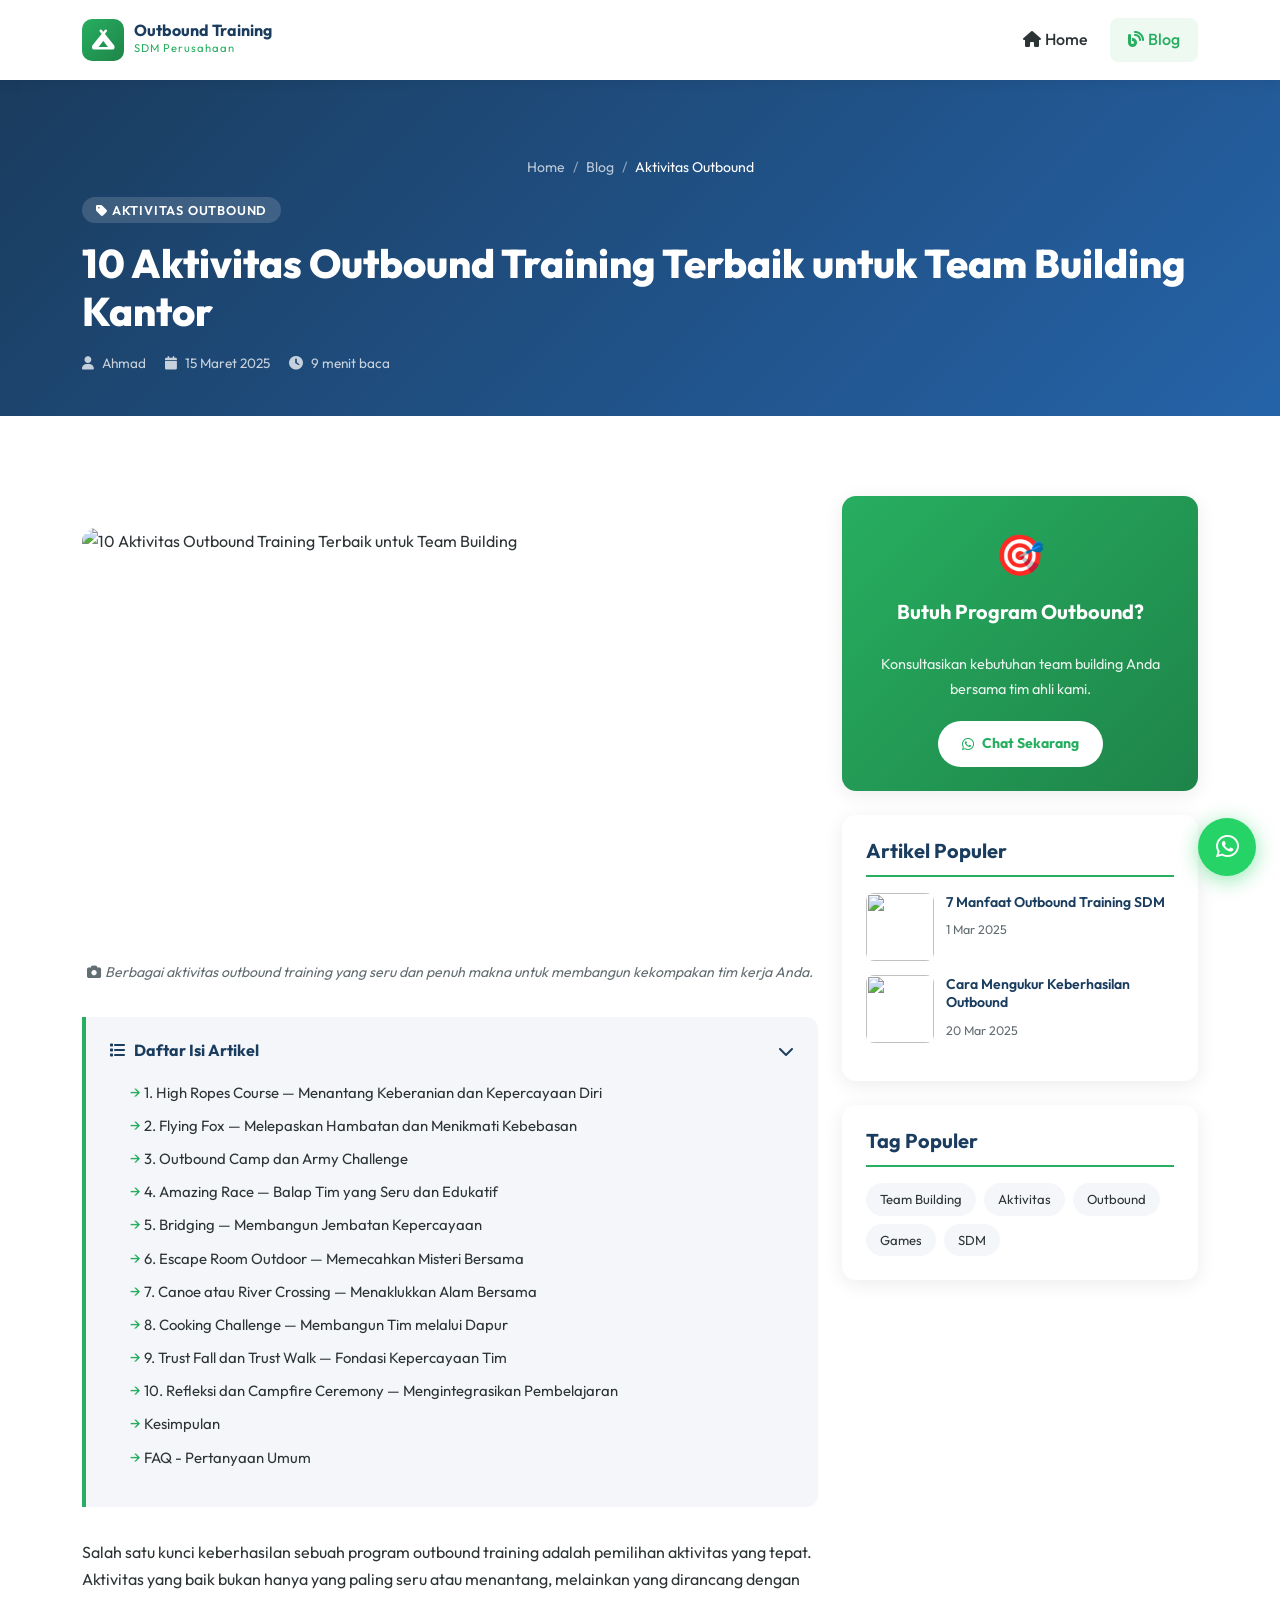
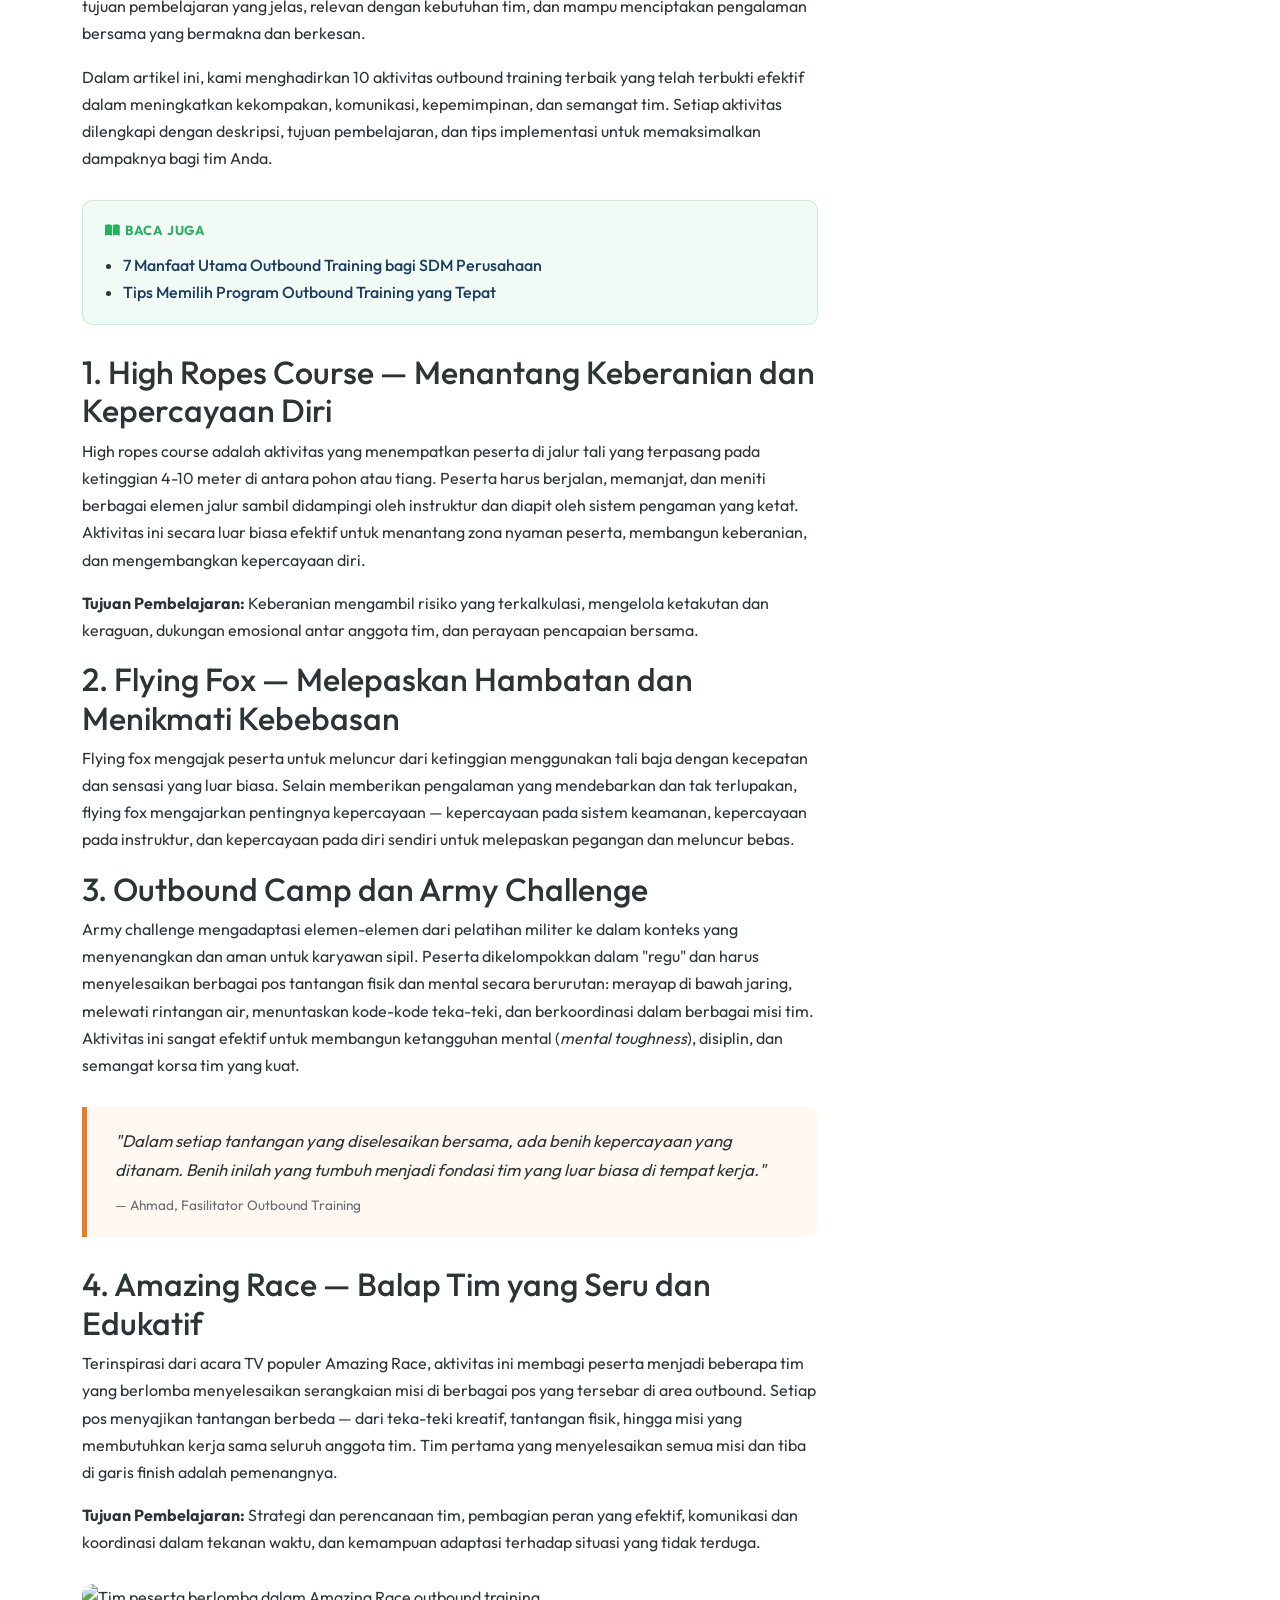
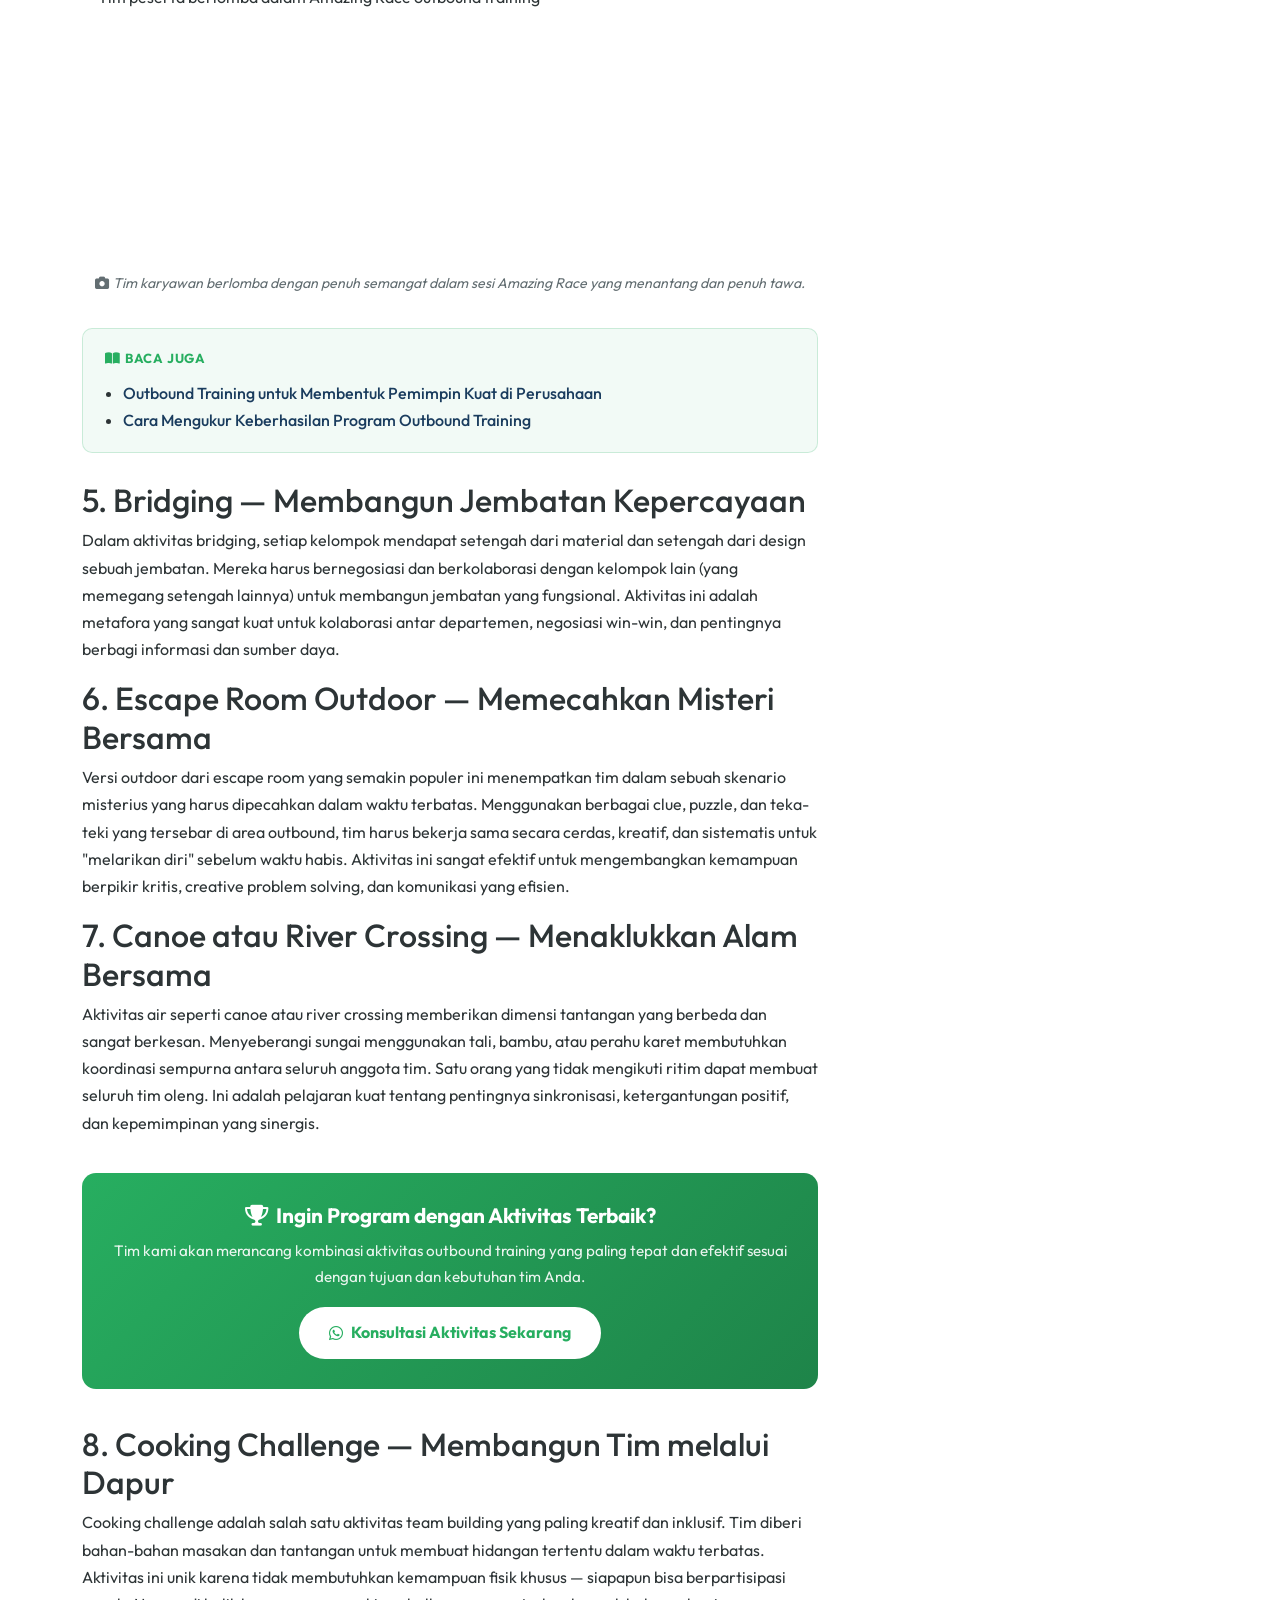
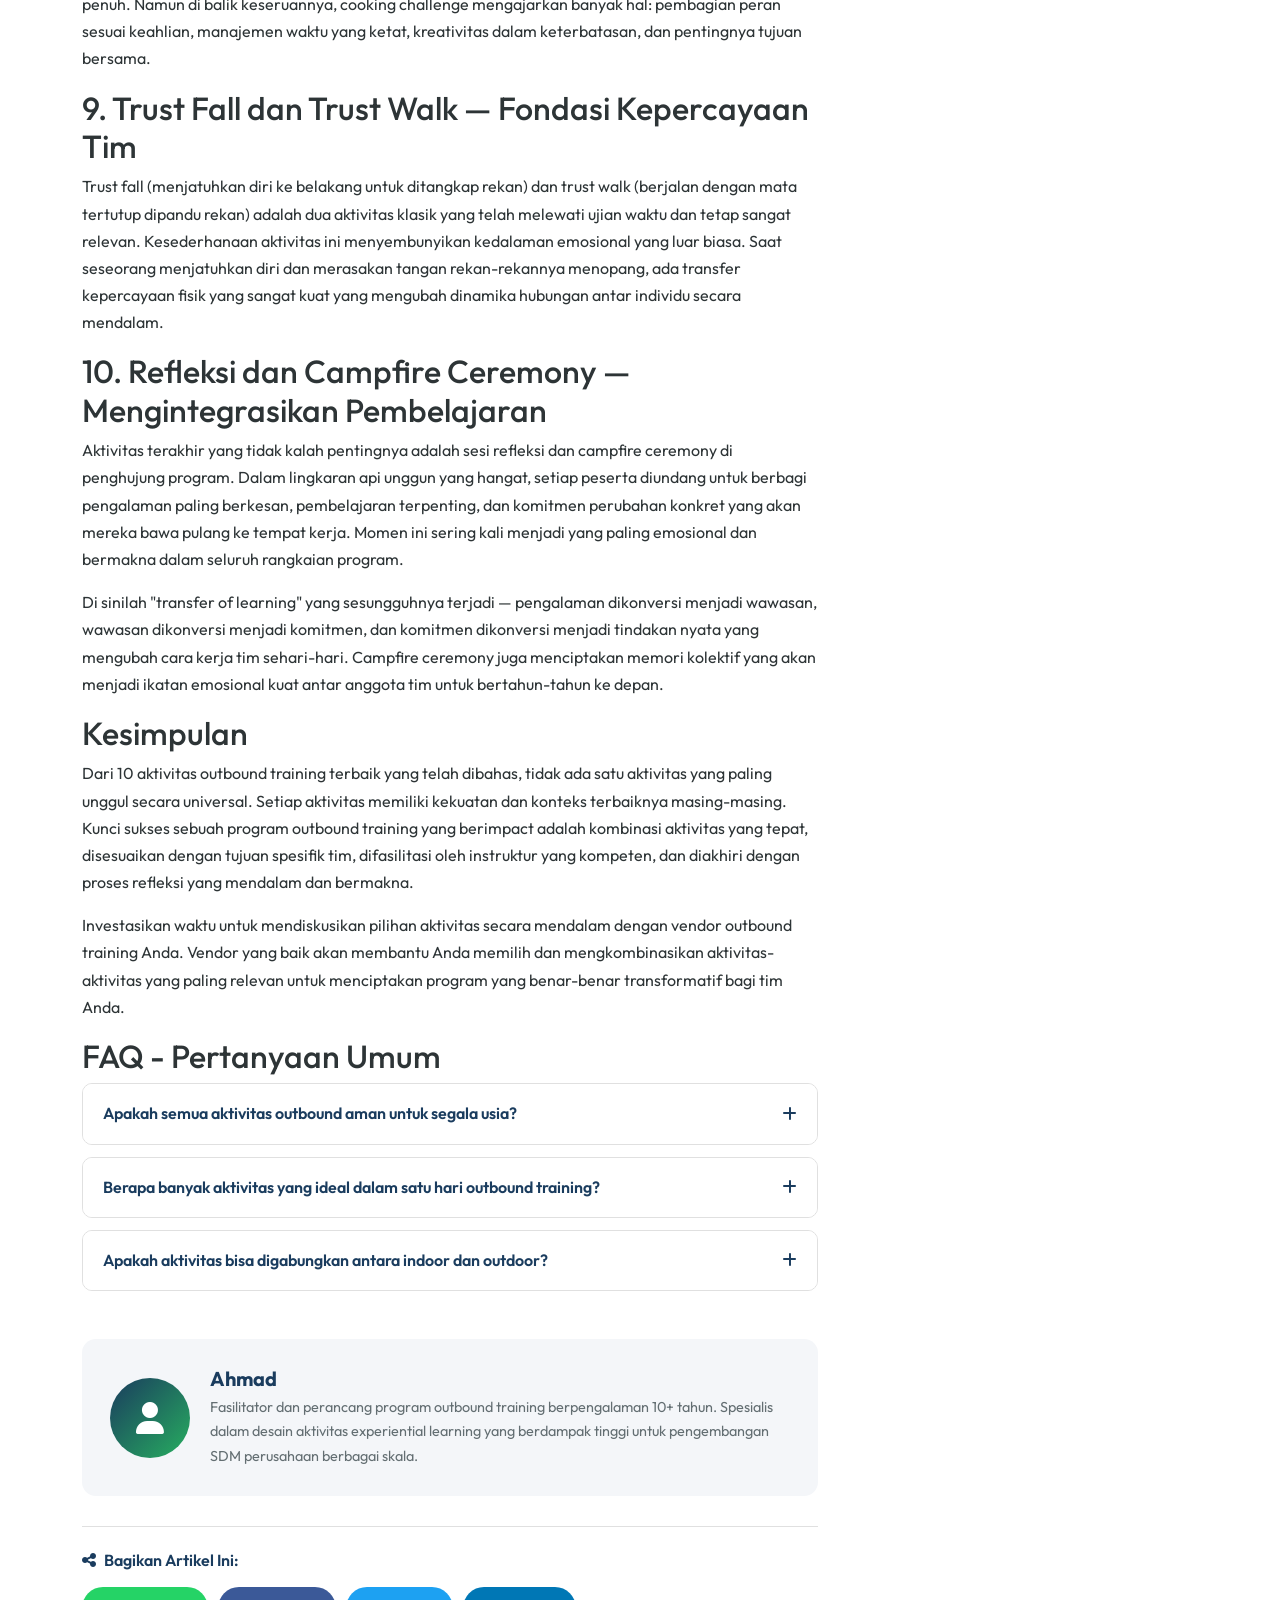
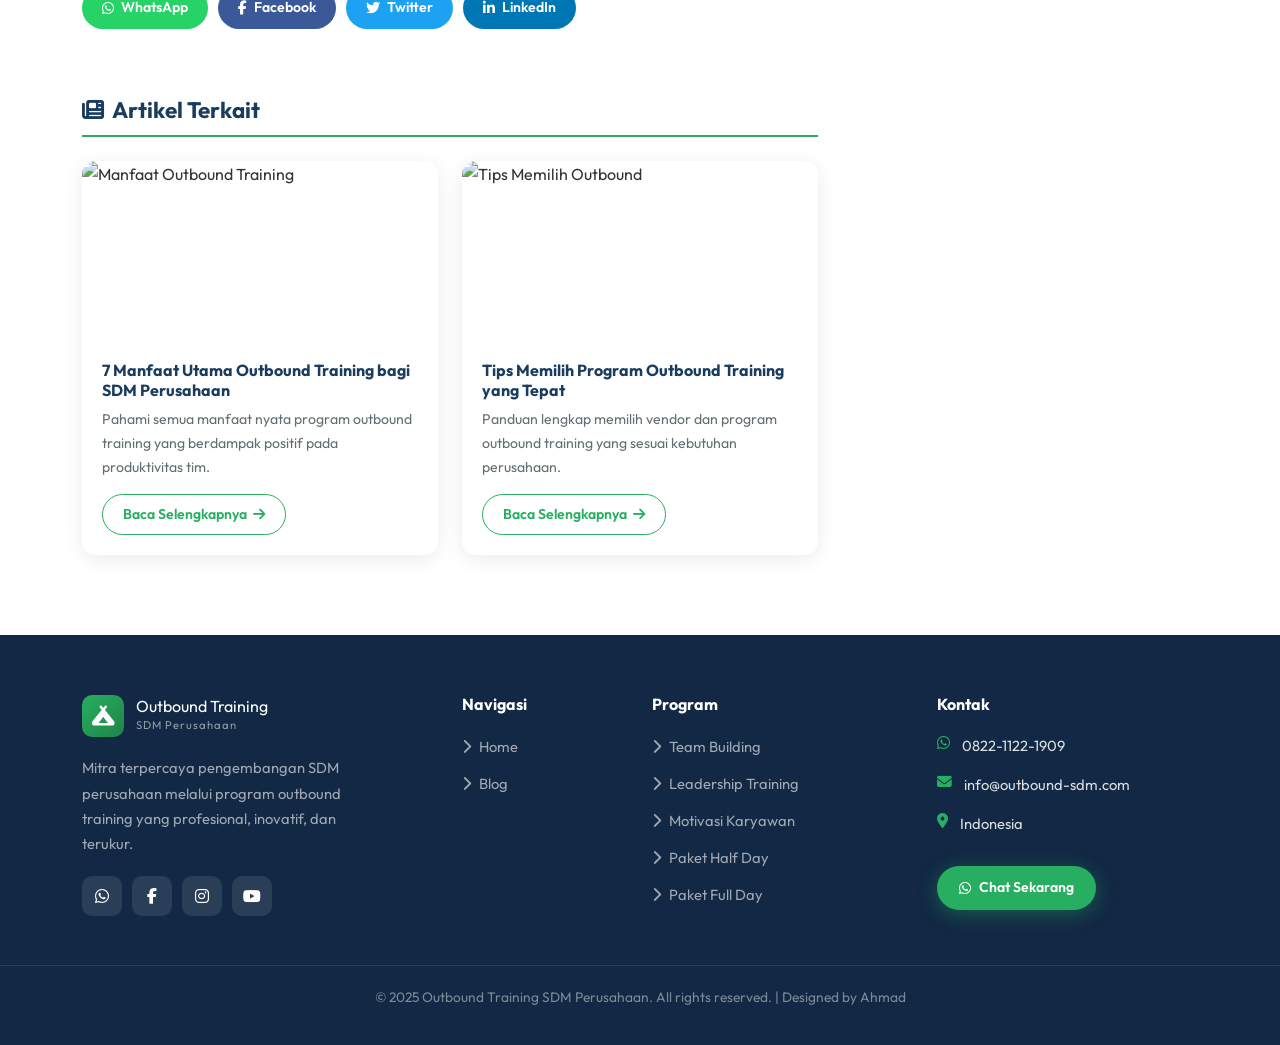
==== aktivitas-outbound-training-terbaik-team-building.html @ 24be9d30 "Add files via upload" ====
<!DOCTYPE html>
<html lang="id">

<head>
    <meta charset="UTF-8" />
    <meta name="viewport" content="width=device-width, initial-scale=1.0" />
    <meta http-equiv="X-UA-Compatible" content="IE=edge" />
    <title>10 Aktivitas Outbound Training Terbaik untuk Team Building Kantor | Ahmad</title>
    <meta name="description"
        content="Rekomendasi 10 aktivitas outbound training terbaik dan paling efektif untuk meningkatkan kekompakan, komunikasi, dan semangat tim kerja Anda." />
    <meta name="keywords"
        content="aktivitas outbound training, games team building, aktivitas outbound kantor, rekomendasi outbound training, permainan team building" />
    <meta name="author" content="Ahmad" />
    <meta name="robots" content="index, follow" />
    <link rel="canonical"
        href="https://outbound-sdm.vercel.app/aktivitas-outbound-training-terbaik-team-building.html" />
    <meta property="og:type" content="article" />
    <meta property="og:title" content="10 Aktivitas Outbound Training Terbaik untuk Team Building Kantor" />
    <meta property="og:description"
        content="Rekomendasi 10 aktivitas outbound training terbaik untuk team building yang efektif dan menyenangkan." />
    <meta property="og:url"
        content="https://outbound-sdm.vercel.app/aktivitas-outbound-training-terbaik-team-building.html" />
    <meta property="og:image" content="https://outbound-sdm.vercel.app/img/hero_outbound.png" />
    <meta property="article:author" content="Ahmad" />
    <meta property="article:published_time" content="2025-03-15" />
    <link rel="icon" type="image/svg+xml"
        href="data:image/svg+xml,<svg xmlns='http://www.w3.org/2000/svg' viewBox='0 0 100 100'><rect width='100' height='100' rx='20' fill='%2327ae60'/><text y='.9em' font-size='70' x='15'>🏕️</text></svg>" />
    <script type="application/ld+json">
  {
    "@context": "https://schema.org",
    "@type": "Article",
    "headline": "10 Aktivitas Outbound Training Terbaik untuk Team Building Kantor",
    "author": { "@type": "Person", "name": "Ahmad" },
    "datePublished": "2025-03-15",
    "image": "https://outbound-sdm.vercel.app/img/hero_outbound.png",
    "publisher": { "@type": "Organization", "name": "Outbound Training SDM" },
    "mainEntityOfPage": { "@type": "WebPage", "@id": "https://outbound-sdm.vercel.app/aktivitas-outbound-training-terbaik-team-building.html" }
  }
  </script>
    <link rel="stylesheet" href="https://cdn.jsdelivr.net/npm/bootstrap@5.3.2/dist/css/bootstrap.min.css" />
    <link rel="stylesheet" href="https://cdnjs.cloudflare.com/ajax/libs/font-awesome/6.5.0/css/all.min.css" />
    <link rel="stylesheet" href="css/style.css" />
</head>

<body>

    <nav class="navbar navbar-expand-lg" id="mainNav">
        <div class="container">
            <a class="navbar-brand" href="index.html">
                <div class="brand-icon"><i class="fas fa-campground"></i></div>
                <div><span class="brand-text-main">Outbound Training</span><span class="brand-text-sub">SDM
                        Perusahaan</span></div>
            </a>
            <button class="navbar-toggler" type="button" data-bs-toggle="collapse" data-bs-target="#navMenu"
                aria-expanded="false" aria-label="Toggle navigation"><span class="navbar-toggler-icon"></span></button>
            <div class="collapse navbar-collapse" id="navMenu">
                <ul class="navbar-nav ms-auto align-items-lg-center gap-lg-1">
                    <li class="nav-item"><a class="nav-link" href="index.html"><i class="fas fa-home me-1"></i>Home</a>
                    </li>
                    <li class="nav-item"><a class="nav-link active" href="blog.html"><i
                                class="fas fa-blog me-1"></i>Blog</a></li>
                </ul>
            </div>
        </div>
    </nav>

    <div class="article-header-section">
        <div class="container">
            <div class="breadcrumb-custom mb-3">
                <a href="index.html">Home</a><span>/</span><a href="blog.html">Blog</a><span>/</span><span
                    style="color:white">Aktivitas Outbound</span>
            </div>
            <span class="blog-card-cat"
                style="background:rgba(255,255,255,.15);color:white;padding:5px 14px;border-radius:50px;font-size:.8rem;"><i
                    class="fas fa-tag me-1"></i>Aktivitas Outbound</span>
            <h1
                style="font-size:clamp(1.6rem,4vw,2.5rem);font-weight:800;margin:16px 0 14px;color:white;line-height:1.2;">
                10 Aktivitas Outbound Training Terbaik untuk Team Building Kantor</h1>
            <div class="article-meta">
                <span><i class="fas fa-user"></i> Ahmad</span>
                <span><i class="fas fa-calendar"></i> 15 Maret 2025</span>
                <span><i class="fas fa-clock"></i> 9 menit baca</span>
            </div>
        </div>
    </div>

    <section class="py-section">
        <div class="container">
            <div class="row g-4">
                <div class="col-lg-8">
                    <article class="article-content">

                        <img src="img/outbound_info.png"
                            alt="10 Aktivitas Outbound Training Terbaik untuk Team Building" class="article-main-img"
                            width="800" height="460" loading="eager" />
                        <p class="img-caption"><i class="fas fa-camera me-1"></i>Berbagai aktivitas outbound training
                            yang seru dan penuh makna untuk membangun kekompakan tim kerja Anda.</p>

                        <div class="toc-box">
                            <button class="toc-toggle-btn" id="tocToggle"><span><i class="fas fa-list me-2"></i>Daftar
                                    Isi Artikel</span><i class="fas fa-chevron-down"></i></button>
                            <div id="tocList"></div>
                        </div>

                        <p>Salah satu kunci keberhasilan sebuah program outbound training adalah pemilihan aktivitas
                            yang tepat. Aktivitas yang baik bukan hanya yang paling seru atau menantang, melainkan yang
                            dirancang dengan tujuan pembelajaran yang jelas, relevan dengan kebutuhan tim, dan mampu
                            menciptakan pengalaman bersama yang bermakna dan berkesan.</p>
                        <p>Dalam artikel ini, kami menghadirkan 10 aktivitas outbound training terbaik yang telah
                            terbukti efektif dalam meningkatkan kekompakan, komunikasi, kepemimpinan, dan semangat tim.
                            Setiap aktivitas dilengkapi dengan deskripsi, tujuan pembelajaran, dan tips implementasi
                            untuk memaksimalkan dampaknya bagi tim Anda.</p>

                        <div class="baca-juga-box">
                            <div class="bjt"><i class="fas fa-book-open me-1"></i>Baca Juga</div>
                            <ul style="padding-left:18px;margin:0;">
                                <li><a href="manfaat-outbound-training-sdm-perusahaan.html">7 Manfaat Utama Outbound
                                        Training bagi SDM Perusahaan</a></li>
                                <li><a href="tips-memilih-program-outbound-training-perusahaan.html">Tips Memilih
                                        Program Outbound Training yang Tepat</a></li>
                            </ul>
                        </div>

                        <h2 id="aktivitas-1">1. High Ropes Course — Menantang Keberanian dan Kepercayaan Diri</h2>
                        <p>High ropes course adalah aktivitas yang menempatkan peserta di jalur tali yang terpasang pada
                            ketinggian 4-10 meter di antara pohon atau tiang. Peserta harus berjalan, memanjat, dan
                            meniti berbagai elemen jalur sambil didampingi oleh instruktur dan diapit oleh sistem
                            pengaman yang ketat. Aktivitas ini secara luar biasa efektif untuk menantang zona nyaman
                            peserta, membangun keberanian, dan mengembangkan kepercayaan diri.</p>
                        <p><strong>Tujuan Pembelajaran:</strong> Keberanian mengambil risiko yang terkalkulasi,
                            mengelola ketakutan dan keraguan, dukungan emosional antar anggota tim, dan perayaan
                            pencapaian bersama.</p>

                        <h2 id="aktivitas-2">2. Flying Fox — Melepaskan Hambatan dan Menikmati Kebebasan</h2>
                        <p>Flying fox mengajak peserta untuk meluncur dari ketinggian menggunakan tali baja dengan
                            kecepatan dan sensasi yang luar biasa. Selain memberikan pengalaman yang mendebarkan dan tak
                            terlupakan, flying fox mengajarkan pentingnya kepercayaan — kepercayaan pada sistem
                            keamanan, kepercayaan pada instruktur, dan kepercayaan pada diri sendiri untuk melepaskan
                            pegangan dan meluncur bebas.</p>

                        <h2 id="aktivitas-3">3. Outbound Camp dan Army Challenge</h2>
                        <p>Army challenge mengadaptasi elemen-elemen dari pelatihan militer ke dalam konteks yang
                            menyenangkan dan aman untuk karyawan sipil. Peserta dikelompokkan dalam "regu" dan harus
                            menyelesaikan berbagai pos tantangan fisik dan mental secara berurutan: merayap di bawah
                            jaring, melewati rintangan air, menuntaskan kode-kode teka-teki, dan berkoordinasi dalam
                            berbagai misi tim. Aktivitas ini sangat efektif untuk membangun ketangguhan mental
                            (<em>mental toughness</em>), disiplin, dan semangat korsa tim yang kuat.</p>

                        <blockquote>
                            "Dalam setiap tantangan yang diselesaikan bersama, ada benih kepercayaan yang ditanam. Benih
                            inilah yang tumbuh menjadi fondasi tim yang luar biasa di tempat kerja."
                            <cite>— Ahmad, Fasilitator Outbound Training</cite>
                        </blockquote>

                        <h2 id="aktivitas-4">4. Amazing Race — Balap Tim yang Seru dan Edukatif</h2>
                        <p>Terinspirasi dari acara TV populer Amazing Race, aktivitas ini membagi peserta menjadi
                            beberapa tim yang berlomba menyelesaikan serangkaian misi di berbagai pos yang tersebar di
                            area outbound. Setiap pos menyajikan tantangan berbeda — dari teka-teki kreatif, tantangan
                            fisik, hingga misi yang membutuhkan kerja sama seluruh anggota tim. Tim pertama yang
                            menyelesaikan semua misi dan tiba di garis finish adalah pemenangnya.</p>
                        <p><strong>Tujuan Pembelajaran:</strong> Strategi dan perencanaan tim, pembagian peran yang
                            efektif, komunikasi dan koordinasi dalam tekanan waktu, dan kemampuan adaptasi terhadap
                            situasi yang tidak terduga.</p>

                        <figure style="margin:28px 0;">
                            <img src="img/hero_outbound.png"
                                alt="Tim peserta berlomba dalam Amazing Race outbound training" class="support-img"
                                width="700" height="280" loading="lazy" />
                            <figcaption class="img-caption"><i class="fas fa-camera me-1"></i>Tim karyawan berlomba
                                dengan penuh semangat dalam sesi Amazing Race yang menantang dan penuh tawa.
                            </figcaption>
                        </figure>

                        <div class="baca-juga-box">
                            <div class="bjt"><i class="fas fa-book-open me-1"></i>Baca Juga</div>
                            <ul style="padding-left:18px;margin:0;">
                                <li><a href="outbound-training-leadership-membentuk-pemimpin-kuat.html">Outbound
                                        Training untuk Membentuk Pemimpin Kuat di Perusahaan</a></li>
                                <li><a href="cara-mengukur-keberhasilan-program-outbound-training.html">Cara Mengukur
                                        Keberhasilan Program Outbound Training</a></li>
                            </ul>
                        </div>

                        <h2 id="aktivitas-5">5. Bridging — Membangun Jembatan Kepercayaan</h2>
                        <p>Dalam aktivitas bridging, setiap kelompok mendapat setengah dari material dan setengah dari
                            design sebuah jembatan. Mereka harus bernegosiasi dan berkolaborasi dengan kelompok lain
                            (yang memegang setengah lainnya) untuk membangun jembatan yang fungsional. Aktivitas ini
                            adalah metafora yang sangat kuat untuk kolaborasi antar departemen, negosiasi win-win, dan
                            pentingnya berbagi informasi dan sumber daya.</p>

                        <h2 id="aktivitas-6">6. Escape Room Outdoor — Memecahkan Misteri Bersama</h2>
                        <p>Versi outdoor dari escape room yang semakin populer ini menempatkan tim dalam sebuah skenario
                            misterius yang harus dipecahkan dalam waktu terbatas. Menggunakan berbagai clue, puzzle, dan
                            teka-teki yang tersebar di area outbound, tim harus bekerja sama secara cerdas, kreatif, dan
                            sistematis untuk "melarikan diri" sebelum waktu habis. Aktivitas ini sangat efektif untuk
                            mengembangkan kemampuan berpikir kritis, creative problem solving, dan komunikasi yang
                            efisien.</p>

                        <h2 id="aktivitas-7">7. Canoe atau River Crossing — Menaklukkan Alam Bersama</h2>
                        <p>Aktivitas air seperti canoe atau river crossing memberikan dimensi tantangan yang berbeda dan
                            sangat berkesan. Menyeberangi sungai menggunakan tali, bambu, atau perahu karet membutuhkan
                            koordinasi sempurna antara seluruh anggota tim. Satu orang yang tidak mengikuti ritim dapat
                            membuat seluruh tim oleng. Ini adalah pelajaran kuat tentang pentingnya sinkronisasi,
                            ketergantungan positif, dan kepemimpinan yang sinergis.</p>

                        <div class="promo-banner">
                            <h4><i class="fas fa-trophy me-2"></i>Ingin Program dengan Aktivitas Terbaik?</h4>
                            <p>Tim kami akan merancang kombinasi aktivitas outbound training yang paling tepat dan
                                efektif sesuai dengan tujuan dan kebutuhan tim Anda.</p>
                            <a href="https://api.whatsapp.com/send?phone=6282211221909&text=Halo%2C%20saya%20ingin%20konsultasi%20aktivitas%20outbound%20training%20terbaik%20untuk%20team%20building%20kami."
                                target="_blank" rel="noopener" class="btn-promo">
                                <i class="fab fa-whatsapp"></i> Konsultasi Aktivitas Sekarang
                            </a>
                        </div>

                        <h2 id="aktivitas-8">8. Cooking Challenge — Membangun Tim melalui Dapur</h2>
                        <p>Cooking challenge adalah salah satu aktivitas team building yang paling kreatif dan inklusif.
                            Tim diberi bahan-bahan masakan dan tantangan untuk membuat hidangan tertentu dalam waktu
                            terbatas. Aktivitas ini unik karena tidak membutuhkan kemampuan fisik khusus — siapapun bisa
                            berpartisipasi penuh. Namun di balik keseruannya, cooking challenge mengajarkan banyak hal:
                            pembagian peran sesuai keahlian, manajemen waktu yang ketat, kreativitas dalam keterbatasan,
                            dan pentingnya tujuan bersama.</p>

                        <h2 id="aktivitas-9">9. Trust Fall dan Trust Walk — Fondasi Kepercayaan Tim</h2>
                        <p>Trust fall (menjatuhkan diri ke belakang untuk ditangkap rekan) dan trust walk (berjalan
                            dengan mata tertutup dipandu rekan) adalah dua aktivitas klasik yang telah melewati ujian
                            waktu dan tetap sangat relevan. Kesederhanaan aktivitas ini menyembunyikan kedalaman
                            emosional yang luar biasa. Saat seseorang menjatuhkan diri dan merasakan tangan
                            rekan-rekannya menopang, ada transfer kepercayaan fisik yang sangat kuat yang mengubah
                            dinamika hubungan antar individu secara mendalam.</p>

                        <h2 id="aktivitas-10">10. Refleksi dan Campfire Ceremony — Mengintegrasikan Pembelajaran</h2>
                        <p>Aktivitas terakhir yang tidak kalah pentingnya adalah sesi refleksi dan campfire ceremony di
                            penghujung program. Dalam lingkaran api unggun yang hangat, setiap peserta diundang untuk
                            berbagi pengalaman paling berkesan, pembelajaran terpenting, dan komitmen perubahan konkret
                            yang akan mereka bawa pulang ke tempat kerja. Momen ini sering kali menjadi yang paling
                            emosional dan bermakna dalam seluruh rangkaian program.</p>
                        <p>Di sinilah "transfer of learning" yang sesungguhnya terjadi — pengalaman dikonversi menjadi
                            wawasan, wawasan dikonversi menjadi komitmen, dan komitmen dikonversi menjadi tindakan nyata
                            yang mengubah cara kerja tim sehari-hari. Campfire ceremony juga menciptakan memori kolektif
                            yang akan menjadi ikatan emosional kuat antar anggota tim untuk bertahun-tahun ke depan.</p>

                        <h2 id="kesimpulan">Kesimpulan</h2>
                        <p>Dari 10 aktivitas outbound training terbaik yang telah dibahas, tidak ada satu aktivitas yang
                            paling unggul secara universal. Setiap aktivitas memiliki kekuatan dan konteks terbaiknya
                            masing-masing. Kunci sukses sebuah program outbound training yang berimpact adalah kombinasi
                            aktivitas yang tepat, disesuaikan dengan tujuan spesifik tim, difasilitasi oleh instruktur
                            yang kompeten, dan diakhiri dengan proses refleksi yang mendalam dan bermakna.</p>
                        <p>Investasikan waktu untuk mendiskusikan pilihan aktivitas secara mendalam dengan vendor
                            outbound training Anda. Vendor yang baik akan membantu Anda memilih dan mengkombinasikan
                            aktivitas-aktivitas yang paling relevan untuk menciptakan program yang benar-benar
                            transformatif bagi tim Anda.</p>

                        <h2 id="faq">FAQ - Pertanyaan Umum</h2>
                        <div class="faq-item">
                            <div class="faq-question">Apakah semua aktivitas outbound aman untuk segala usia? <i
                                    class="fas fa-plus"></i></div>
                            <div class="faq-answer">Tidak semua aktivitas cocok untuk semua usia dan kondisi fisik.
                                Program yang baik menyediakan level aktivitas yang berbeda — dari yang ringan hingga
                                yang menantang — sehingga setiap peserta dapat berpartisipasi sesuai kemampuan dan
                                kenyamanannya. Aktivitas seperti cooking challenge, escape room, dan campfire ceremony
                                sangat inklusif untuk semua kondisi fisik.</div>
                        </div>
                        <div class="faq-item">
                            <div class="faq-question">Berapa banyak aktivitas yang ideal dalam satu hari outbound
                                training? <i class="fas fa-plus"></i></div>
                            <div class="faq-answer">Untuk program full day (8 jam), idealnya 4-6 aktivitas utama dengan
                                sesi debriefing di antara setiap aktivitas. Terlalu banyak aktivitas akan membuat
                                program terasa terburu-buru dan mengurangi waktu refleksi yang sangat penting untuk
                                proses pembelajaran.</div>
                        </div>
                        <div class="faq-item">
                            <div class="faq-question">Apakah aktivitas bisa digabungkan antara indoor dan outdoor? <i
                                    class="fas fa-plus"></i></div>
                            <div class="faq-answer">Tentu bisa! Kombinasi indoor dan outdoor sering kali memberikan
                                variasi yang menarik dan mengantisipasi kemungkinan perubahan cuaca. Aktivitas seperti
                                escape room dan cooking challenge bisa dilakukan indoor, sementara aktivitas fisik dan
                                alam dilakukan outdoor.</div>
                        </div>

                        <div class="author-bio">
                            <div class="author-avatar"><i class="fas fa-user"></i></div>
                            <div class="author-info">
                                <h5>Ahmad</h5>
                                <p>Fasilitator dan perancang program outbound training berpengalaman 10+ tahun.
                                    Spesialis dalam desain aktivitas experiential learning yang berdampak tinggi untuk
                                    pengembangan SDM perusahaan berbagai skala.</p>
                            </div>
                        </div>

                        <div class="share-section">
                            <p><i class="fas fa-share-alt me-2"></i>Bagikan Artikel Ini:</p>
                            <div class="share-btns">
                                <a class="share-btn wa" data-share="wa" href="#"><i class="fab fa-whatsapp"></i>
                                    WhatsApp</a>
                                <a class="share-btn fb" data-share="fb" href="#" target="_blank" rel="noopener"><i
                                        class="fab fa-facebook-f"></i> Facebook</a>
                                <a class="share-btn tw" data-share="tw" href="#" target="_blank" rel="noopener"><i
                                        class="fab fa-twitter"></i> Twitter</a>
                                <a class="share-btn li" data-share="li" href="#" target="_blank" rel="noopener"><i
                                        class="fab fa-linkedin-in"></i> LinkedIn</a>
                            </div>
                        </div>
                    </article>

                    <div class="mt-5">
                        <h3
                            style="font-size:1.4rem;font-weight:700;color:var(--primary);margin-bottom:24px;padding-bottom:12px;border-bottom:2px solid var(--secondary);">
                            <i class="fas fa-newspaper me-2"></i>Artikel Terkait</h3>
                        <div class="row g-4">
                            <div class="col-md-6">
                                <div class="related-card">
                                    <img src="img/hero_outbound.png" alt="Manfaat Outbound Training" width="400"
                                        height="180" loading="lazy" />
                                    <div class="related-card-body">
                                        <h5>7 Manfaat Utama Outbound Training bagi SDM Perusahaan</h5>
                                        <p>Pahami semua manfaat nyata program outbound training yang berdampak positif
                                            pada produktivitas tim.</p>
                                        <a href="manfaat-outbound-training-sdm-perusahaan.html"
                                            class="btn-read-more">Baca Selengkapnya <i
                                                class="fas fa-arrow-right"></i></a>
                                    </div>
                                </div>
                            </div>
                            <div class="col-md-6">
                                <div class="related-card">
                                    <img src="img/outbound_info.png" alt="Tips Memilih Outbound" width="400"
                                        height="180" loading="lazy" />
                                    <div class="related-card-body">
                                        <h5>Tips Memilih Program Outbound Training yang Tepat</h5>
                                        <p>Panduan lengkap memilih vendor dan program outbound training yang sesuai
                                            kebutuhan perusahaan.</p>
                                        <a href="tips-memilih-program-outbound-training-perusahaan.html"
                                            class="btn-read-more">Baca Selengkapnya <i
                                                class="fas fa-arrow-right"></i></a>
                                    </div>
                                </div>
                            </div>
                        </div>
                    </div>
                </div>

                <div class="col-lg-4">
                    <div class="sidebar-card"
                        style="background:linear-gradient(135deg,var(--secondary),#1e8449);color:white;text-align:center;">
                        <div style="font-size:2.5rem;margin-bottom:12px;">🎯</div>
                        <h5 style="color:white;border:none;">Butuh Program Outbound?</h5>
                        <p style="opacity:.9;font-size:.9rem;margin:12px 0 20px;">Konsultasikan kebutuhan team building
                            Anda bersama tim ahli kami.</p>
                        <a href="https://api.whatsapp.com/send?phone=6282211221909&text=Halo%2C%20saya%20ingin%20konsultasi%20program%20outbound%20training."
                            target="_blank" rel="noopener"
                            style="display:inline-flex;align-items:center;gap:8px;background:white;color:var(--secondary);padding:11px 24px;border-radius:50px;font-weight:700;font-size:.88rem;"><i
                                class="fab fa-whatsapp"></i> Chat Sekarang</a>
                    </div>
                    <div class="sidebar-card">
                        <h5>Artikel Populer</h5>
                        <div class="recent-post"><img src="img/hero_outbound.png" alt="" width="68" height="68"
                                loading="lazy" />
                            <div class="recent-post-info">
                                <h6><a href="manfaat-outbound-training-sdm-perusahaan.html"
                                        style="color:inherit;text-decoration:none;">7 Manfaat Outbound Training SDM</a>
                                </h6><span>1 Mar 2025</span>
                            </div>
                        </div>
                        <div class="recent-post"><img src="img/outbound_info.png" alt="" width="68" height="68"
                                loading="lazy" />
                            <div class="recent-post-info">
                                <h6><a href="cara-mengukur-keberhasilan-program-outbound-training.html"
                                        style="color:inherit;text-decoration:none;">Cara Mengukur Keberhasilan
                                        Outbound</a></h6><span>20 Mar 2025</span>
                            </div>
                        </div>
                    </div>
                    <div class="sidebar-card">
                        <h5>Tag Populer</h5>
                        <div class="tag-cloud">
                            <a href="blog.html" class="tag-chip">Team Building</a>
                            <a href="blog.html" class="tag-chip">Aktivitas</a>
                            <a href="blog.html" class="tag-chip">Outbound</a>
                            <a href="blog.html" class="tag-chip">Games</a>
                            <a href="blog.html" class="tag-chip">SDM</a>
                        </div>
                    </div>
                </div>
            </div>
        </div>
    </section>

    <footer>
        <div class="container">
            <div class="row g-4">
                <div class="col-lg-4 col-md-6">
                    <div class="footer-logo">
                        <div class="brand-icon"><i class="fas fa-campground"></i></div>
                        <div><span class="brand-text-main">Outbound Training</span><span class="brand-text-sub">SDM
                                Perusahaan</span></div>
                    </div>
                    <p class="footer-desc">Mitra terpercaya pengembangan SDM perusahaan melalui program outbound
                        training yang profesional, inovatif, dan terukur.</p>
                    <div class="footer-social">
                        <a href="https://api.whatsapp.com/send?phone=6282211221909" target="_blank" rel="noopener"
                            aria-label="WhatsApp"><i class="fab fa-whatsapp"></i></a>
                        <a href="#" aria-label="Facebook"><i class="fab fa-facebook-f"></i></a>
                        <a href="#" aria-label="Instagram"><i class="fab fa-instagram"></i></a>
                        <a href="#" aria-label="YouTube"><i class="fab fa-youtube"></i></a>
                    </div>
                </div>
                <div class="col-lg-2 col-md-6">
                    <h5 class="footer-heading">Navigasi</h5>
                    <ul class="footer-links">
                        <li><a href="index.html" class="footer-link"><i class="fas fa-chevron-right me-2"></i>Home</a>
                        </li>
                        <li><a href="blog.html" class="footer-link"><i class="fas fa-chevron-right me-2"></i>Blog</a>
                        </li>
                    </ul>
                </div>
                <div class="col-lg-3 col-md-6">
                    <h5 class="footer-heading">Program</h5>
                    <ul class="footer-links">
                        <li><a href="index.html#layanan" class="footer-link"><i
                                    class="fas fa-chevron-right me-2"></i>Team Building</a></li>
                        <li><a href="index.html#layanan" class="footer-link"><i
                                    class="fas fa-chevron-right me-2"></i>Leadership Training</a></li>
                        <li><a href="index.html#layanan" class="footer-link"><i
                                    class="fas fa-chevron-right me-2"></i>Motivasi Karyawan</a></li>
                        <li><a href="index.html#paket" class="footer-link"><i
                                    class="fas fa-chevron-right me-2"></i>Paket Half Day</a></li>
                        <li><a href="index.html#paket" class="footer-link"><i
                                    class="fas fa-chevron-right me-2"></i>Paket Full Day</a></li>
                    </ul>
                </div>
                <div class="col-lg-3 col-md-6">
                    <h5 class="footer-heading">Kontak</h5>
                    <div class="footer-contact-item"><i class="fab fa-whatsapp"></i><span>0822-1122-1909</span></div>
                    <div class="footer-contact-item"><i class="fas fa-envelope"></i><span>info@outbound-sdm.com</span>
                    </div>
                    <div class="footer-contact-item"><i class="fas fa-map-marker-alt"></i><span>Indonesia</span></div>
                    <a href="https://api.whatsapp.com/send?phone=6282211221909&text=Halo%2C%20saya%20ingin%20konsultasi%20outbound%20training."
                        class="btn-primary-custom mt-3 d-inline-flex" target="_blank" rel="noopener"
                        style="font-size:.88rem;padding:10px 22px;"><i class="fab fa-whatsapp"></i> Chat Sekarang</a>
                </div>
            </div>
        </div>
        <div class="footer-bottom">
            <p>&copy; 2025 Outbound Training SDM Perusahaan. All rights reserved. | Designed by Ahmad</p>
        </div>
    </footer>

    <a href="https://api.whatsapp.com/send?phone=6282211221909&text=Halo%2C%20saya%20ingin%20tanya%20tentang%20outbound%20training."
        class="floating-wa" target="_blank" rel="noopener" aria-label="Chat WhatsApp"><i
            class="fab fa-whatsapp"></i></a>
    <button class="floating-top" id="btnTop" aria-label="Kembali ke atas"><i class="fas fa-chevron-up"></i></button>
    <script src="https://cdn.jsdelivr.net/npm/bootstrap@5.3.2/dist/js/bootstrap.bundle.min.js"></script>
    <script src="js/main.js"></script>
</body>

</html>
---- css/style.css ----
/* ==========================================
   OUTBOUND TRAINING SDM - Main CSS
   Author: Ahmad
   ========================================== */
@import url('https://fonts.googleapis.com/css2?family=Outfit:wght@300;400;500;600;700;800&display=swap');

/* ── CSS Variables ── */
:root {
    --primary: #1a3c5e;
    --primary-dark: #122844;
    --secondary: #27ae60;
    --accent: #e67e22;
    --text: #2d3436;
    --text-light: #636e72;
    --bg-light: #f4f6f9;
    --white: #ffffff;
    --border: #e0e0e0;
    --shadow: 0 4px 20px rgba(0, 0, 0, 0.08);
    --shadow-hover: 0 8px 30px rgba(0, 0, 0, 0.14);
    --radius: 14px;
    --font: 'Outfit', sans-serif;
}

/* ── Reset & Base ── */
*,
*::before,
*::after {
    box-sizing: border-box;
    margin: 0;
    padding: 0;
}

html {
    scroll-behavior: smooth;
    overflow-x: hidden;
    max-width: 100vw;
}

body {
    font-family: var(--font);
    color: var(--text);
    line-height: 1.7;
    background: var(--white);
    overflow-x: hidden;
    width: 100%;
    max-width: 100vw;
}

img {
    max-width: 100%;
    height: auto;
    display: block;
}

a {
    text-decoration: none;
}

/* ── NAVBAR ── */
.navbar {
    background: var(--white) !important;
    box-shadow: 0 2px 12px rgba(0, 0, 0, 0.08);
    padding: 14px 0;
    position: sticky;
    top: 0;
    z-index: 999;
    width: 100%;
}

.navbar-brand {
    font-size: 1.35rem;
    font-weight: 700;
    color: var(--primary) !important;
    display: flex;
    align-items: center;
    gap: 10px;
}

.brand-icon {
    width: 42px;
    height: 42px;
    background: linear-gradient(135deg, var(--secondary), #1e8449);
    border-radius: 10px;
    display: flex;
    align-items: center;
    justify-content: center;
    color: white;
    font-size: 20px;
    flex-shrink: 0;
}

.brand-text-main {
    color: var(--primary);
    display: block;
    font-size: 1rem;
    line-height: 1.1;
}

.brand-text-sub {
    color: var(--secondary);
    display: block;
    font-size: 0.7rem;
    font-weight: 400;
    letter-spacing: 1px;
}

.navbar-nav .nav-link {
    font-weight: 500;
    color: var(--text) !important;
    padding: 8px 18px !important;
    border-radius: 8px;
    transition: all .25s;
    white-space: nowrap;
}

.navbar-nav .nav-link:hover,
.navbar-nav .nav-link.active {
    color: var(--secondary) !important;
    background: rgba(39, 174, 96, .08);
}

.navbar-toggler {
    border: 2px solid var(--primary);
    padding: 4px 8px;
}

.navbar-toggler-icon {
    background-image: url("data:image/svg+xml,%3csvg xmlns='http://www.w3.org/2000/svg' viewBox='0 0 30 30'%3e%3cpath stroke='%231a3c5e' stroke-linecap='round' stroke-miterlimit='10' stroke-width='2' d='M4 7h22M4 15h22M4 23h22'/%3e%3c/svg%3e");
}

/* ── HERO ── */
.hero-section {
    min-height: 88vh;
    background: linear-gradient(135deg, rgba(26, 60, 94, .85) 0%, rgba(39, 174, 96, .7) 100%),
        url('../img/hero_outbound.png') center/cover no-repeat;
    display: flex;
    align-items: center;
    padding: 80px 0 60px;
    color: var(--white);
}

.hero-badge {
    display: inline-block;
    background: rgba(255, 255, 255, .18);
    border: 1px solid rgba(255, 255, 255, .35);
    color: #fff;
    padding: 6px 18px;
    border-radius: 50px;
    font-size: .85rem;
    letter-spacing: 1px;
    margin-bottom: 22px;
    backdrop-filter: blur(6px);
}

.hero-title {
    font-size: clamp(2rem, 5vw, 3.4rem);
    font-weight: 800;
    line-height: 1.2;
    margin-bottom: 20px;
    text-shadow: 0 2px 10px rgba(0, 0, 0, .3);
}

.hero-desc {
    font-size: 1.1rem;
    opacity: .9;
    max-width: 560px;
    margin-bottom: 32px;
}

.btn-primary-custom {
    background: var(--secondary);
    color: #fff;
    padding: 14px 34px;
    border-radius: 50px;
    font-weight: 600;
    font-size: 1rem;
    border: none;
    display: inline-flex;
    align-items: center;
    gap: 8px;
    transition: all .3s;
    box-shadow: 0 4px 20px rgba(39, 174, 96, .4);
}

.btn-primary-custom:hover {
    background: #1e8449;
    transform: translateY(-3px);
    color: #fff;
    box-shadow: 0 8px 30px rgba(39, 174, 96, .5);
}

.btn-outline-custom {
    background: transparent;
    color: #fff;
    padding: 13px 30px;
    border-radius: 50px;
    font-weight: 600;
    font-size: 1rem;
    border: 2px solid rgba(255, 255, 255, .7);
    display: inline-flex;
    align-items: center;
    gap: 8px;
    transition: all .3s;
}

.btn-outline-custom:hover {
    background: rgba(255, 255, 255, .15);
    color: #fff;
    border-color: #fff;
}

.hero-stats {
    display: flex;
    gap: 30px;
    flex-wrap: wrap;
    margin-top: 50px;
    padding-top: 30px;
    border-top: 1px solid rgba(255, 255, 255, .2);
}

.hero-stat-num {
    font-size: 2.2rem;
    font-weight: 800;
    color: #fff;
    display: block;
}

.hero-stat-label {
    font-size: .85rem;
    opacity: .8;
}

/* ── SECTIONS ── */
.section-title {
    font-size: 2rem;
    font-weight: 700;
    color: var(--primary);
    margin-bottom: 8px;
}

.section-subtitle {
    color: var(--text-light);
    font-size: 1rem;
    max-width: 580px;
    margin: 0 auto 40px;
}

.section-badge {
    display: inline-block;
    background: rgba(39, 174, 96, .1);
    color: var(--secondary);
    padding: 5px 16px;
    border-radius: 50px;
    font-size: .82rem;
    font-weight: 600;
    letter-spacing: .5px;
    margin-bottom: 12px;
}

.py-section {
    padding: 80px 0;
}

.bg-light-section {
    background: var(--bg-light);
}

/* ── SERVICE CARDS ── */
.service-card {
    background: var(--white);
    border-radius: var(--radius);
    padding: 36px 28px;
    text-align: center;
    box-shadow: var(--shadow);
    transition: all .3s;
    height: 100%;
    border: 1px solid transparent;
}

.service-card:hover {
    transform: translateY(-8px);
    box-shadow: var(--shadow-hover);
    border-color: rgba(39, 174, 96, .2);
}

.service-icon {
    width: 72px;
    height: 72px;
    background: linear-gradient(135deg, var(--secondary), #1e8449);
    border-radius: 18px;
    display: flex;
    align-items: center;
    justify-content: center;
    margin: 0 auto 20px;
    font-size: 28px;
    color: white;
    box-shadow: 0 8px 20px rgba(39, 174, 96, .3);
}

.service-card h4 {
    font-size: 1.15rem;
    font-weight: 700;
    color: var(--primary);
    margin-bottom: 12px;
}

.service-card p {
    color: var(--text-light);
    font-size: .95rem;
}

/* ── BENEFIT LIST ── */
.benefit-item {
    display: flex;
    align-items: flex-start;
    gap: 16px;
    margin-bottom: 22px;
}

.benefit-icon {
    width: 48px;
    height: 48px;
    background: rgba(39, 174, 96, .1);
    border-radius: 12px;
    display: flex;
    align-items: center;
    justify-content: center;
    color: var(--secondary);
    font-size: 22px;
    flex-shrink: 0;
}

.benefit-text h5 {
    font-weight: 600;
    color: var(--primary);
    margin-bottom: 4px;
}

.benefit-text p {
    color: var(--text-light);
    font-size: .92rem;
    margin: 0;
}

/* ── CTA SECTION ── */
.cta-section {
    background: linear-gradient(135deg, var(--primary) 0%, var(--primary-dark) 100%);
    color: white;
    text-align: center;
    padding: 80px 0;
}

.cta-section .btn-wa {
    display: inline-flex;
    align-items: center;
    gap: 10px;
    background: #25d366;
    color: white;
    padding: 15px 38px;
    border-radius: 50px;
    font-weight: 700;
    font-size: 1.05rem;
    transition: all .3s;
    box-shadow: 0 4px 20px rgba(37, 211, 102, .35);
}

.cta-section .btn-wa:hover {
    background: #1ebe57;
    transform: translateY(-3px);
    color: white;
    box-shadow: 0 8px 30px rgba(37, 211, 102, .5);
}

/* ── TESTIMONIALS ── */
.testimonial-card {
    background: var(--white);
    border-radius: var(--radius);
    padding: 30px;
    box-shadow: var(--shadow);
    height: 100%;
}

.testimonial-stars {
    color: #f39c12;
    margin-bottom: 12px;
}

.testimonial-text {
    color: var(--text-light);
    font-style: italic;
    margin-bottom: 20px;
}

.testimonial-author {
    display: flex;
    align-items: center;
    gap: 12px;
}

.testimonial-avatar {
    width: 50px;
    height: 50px;
    border-radius: 50%;
    background: linear-gradient(135deg, var(--primary), var(--secondary));
    display: flex;
    align-items: center;
    justify-content: center;
    color: white;
    font-size: 20px;
    flex-shrink: 0;
}

.testimonial-name {
    font-weight: 600;
    color: var(--primary);
    margin: 0;
}

.testimonial-company {
    font-size: .85rem;
    color: var(--text-light);
    margin: 0;
}

/* ── BLOG CARDS ── */
.blog-card {
    background: var(--white);
    border-radius: var(--radius);
    overflow: hidden;
    box-shadow: var(--shadow);
    transition: all .3s;
    height: 100%;
    display: flex;
    flex-direction: column;
    border: 1px solid transparent;
}

.blog-card:hover {
    transform: translateY(-8px);
    box-shadow: var(--shadow-hover);
    border-color: rgba(39, 174, 96, .15);
}

.blog-card-img {
    width: 100%;
    height: 210px;
    object-fit: cover;
}

.blog-card-body {
    padding: 24px;
    display: flex;
    flex-direction: column;
    flex: 1;
}

.blog-card-cat {
    font-size: .78rem;
    font-weight: 600;
    color: var(--secondary);
    text-transform: uppercase;
    letter-spacing: .8px;
    margin-bottom: 10px;
}

.blog-card h3 {
    font-size: 1.1rem;
    font-weight: 700;
    color: var(--primary);
    margin-bottom: 10px;
    line-height: 1.4;
}

.blog-card p {
    color: var(--text-light);
    font-size: .92rem;
    flex: 1;
    margin-bottom: 16px;
}

.btn-read-more {
    background: transparent;
    color: var(--secondary);
    border: 1.5px solid var(--secondary);
    padding: 8px 20px;
    border-radius: 50px;
    font-weight: 600;
    font-size: .88rem;
    transition: all .25s;
    display: inline-flex;
    align-items: center;
    gap: 6px;
    align-self: flex-start;
}

.btn-read-more:hover {
    background: var(--secondary);
    color: white;
}

/* ── FOOTER ── */
footer {
    background: var(--primary-dark);
    color: rgba(255, 255, 255, .85);
    padding: 60px 0 0;
}

.footer-logo {
    display: flex;
    align-items: center;
    gap: 12px;
    margin-bottom: 18px;
}

.footer-logo .brand-icon {
    flex-shrink: 0;
}

.footer-logo .brand-text-main {
    color: #fff;
    font-size: 1rem;
}

.footer-logo .brand-text-sub {
    color: rgba(255, 255, 255, .55);
}

.footer-desc {
    font-size: .92rem;
    color: rgba(255, 255, 255, .6);
    max-width: 280px;
    line-height: 1.7;
}

.footer-social {
    display: flex;
    gap: 10px;
    margin-top: 20px;
}

.footer-social a {
    width: 40px;
    height: 40px;
    border-radius: 10px;
    background: rgba(255, 255, 255, .1);
    color: white;
    display: flex;
    align-items: center;
    justify-content: center;
    transition: all .25s;
    font-size: 16px;
}

.footer-social a:hover {
    background: var(--secondary);
    transform: translateY(-3px);
}

.footer-heading {
    color: #fff;
    font-weight: 700;
    font-size: 1rem;
    margin-bottom: 18px;
}

.footer-links {
    list-style: none;
    padding: 0;
}

.footer-links li {
    margin-bottom: 10px;
}

.footer-links a {
    color: rgba(255, 255, 255, .6);
    font-size: .92rem;
    transition: color .2s;
}

.footer-links a:hover {
    color: #fff;
}

.footer-contact-item {
    display: flex;
    gap: 12px;
    margin-bottom: 14px;
    font-size: .92rem;
}

.footer-contact-item i {
    color: var(--secondary);
    margin-top: 3px;
}

.footer-bottom {
    border-top: 1px solid rgba(255, 255, 255, .1);
    padding: 20px 0;
    margin-top: 40px;
    text-align: center;
    font-size: .86rem;
    color: rgba(255, 255, 255, .45);
}

/* ── FLOATING BUTTONS ── */
.floating-wa {
    position: fixed;
    bottom: 24px;
    right: 24px;
    width: 58px;
    height: 58px;
    background: #25d366;
    color: white;
    border-radius: 50%;
    display: flex;
    align-items: center;
    justify-content: center;
    font-size: 26px;
    box-shadow: 0 4px 20px rgba(37, 211, 102, .5);
    z-index: 9999;
    transition: transform .3s;
    text-decoration: none;
}

.floating-wa:hover {
    transform: scale(1.12);
    color: white;
}

.floating-top {
    position: fixed;
    bottom: 94px;
    right: 24px;
    width: 50px;
    height: 50px;
    background: var(--primary);
    color: white;
    border-radius: 50%;
    display: flex;
    align-items: center;
    justify-content: center;
    font-size: 18px;
    box-shadow: 0 4px 16px rgba(26, 60, 94, .4);
    z-index: 9999;
    border: none;
    cursor: pointer;
    opacity: 0;
    visibility: hidden;
    transition: all .3s;
}

.floating-top.show {
    opacity: 1;
    visibility: visible;
}

.floating-top:hover {
    background: var(--primary-dark);
    transform: translateY(-3px);
}

/* ── ARTICLE ── */
.article-header-section {
    background: linear-gradient(135deg, var(--primary) 0%, #2563a8 100%);
    color: white;
    padding: 60px 0 40px;
}

.article-meta span {
    font-size: .85rem;
    opacity: .75;
    margin-right: 16px;
}

.article-meta i {
    margin-right: 5px;
}

.article-main-img {
    width: 100%;
    max-height: 480px;
    object-fit: cover;
    border-radius: 14px;
    margin: 32px 0 10px;
}

.img-caption {
    font-size: .88rem;
    color: var(--text-light);
    font-style: italic;
    text-align: center;
    margin-bottom: 32px;
}

/* TOC */
.toc-box {
    background: var(--bg-light);
    border-left: 4px solid var(--secondary);
    border-radius: 0 12px 12px 0;
    padding: 20px 24px;
    margin: 32px 0;
}

.toc-toggle-btn {
    background: none;
    border: none;
    font-weight: 700;
    color: var(--primary);
    font-size: 1rem;
    display: flex;
    justify-content: space-between;
    align-items: center;
    width: 100%;
    cursor: pointer;
    padding: 0;
    font-family: var(--font);
}

.toc-toggle-btn i {
    transition: transform .3s;
}

.toc-toggle-btn.collapsed i {
    transform: rotate(-90deg);
}

#tocList {
    margin-top: 14px;
    padding-left: 0;
}

#tocList ul {
    padding-left: 20px;
}

#tocList li {
    margin-bottom: 6px;
    list-style: none;
}

#tocList li::before {
    content: '→ ';
    color: var(--secondary);
}

#tocList a {
    color: var(--text);
    font-size: .93rem;
}

#tocList a:hover {
    color: var(--secondary);
}

/* Baca Juga */
.baca-juga-box {
    background: rgba(39, 174, 96, .06);
    border: 1px solid rgba(39, 174, 96, .2);
    border-radius: 10px;
    padding: 18px 22px;
    margin: 28px 0;
}

.baca-juga-box .bjt {
    font-size: .82rem;
    font-weight: 700;
    color: var(--secondary);
    text-transform: uppercase;
    letter-spacing: .8px;
    margin-bottom: 10px;
}

.baca-juga-box a {
    color: var(--primary);
    font-weight: 500;
}

.baca-juga-box a:hover {
    color: var(--secondary);
}

/* Promo Banner */
.promo-banner {
    background: linear-gradient(135deg, var(--secondary), #1e8449);
    color: white;
    border-radius: var(--radius);
    padding: 30px;
    text-align: center;
    margin: 36px 0;
}

.promo-banner h4 {
    font-size: 1.3rem;
    font-weight: 700;
    margin-bottom: 10px;
}

.promo-banner p {
    opacity: .9;
    margin-bottom: 18px;
    font-size: .95rem;
}

.promo-banner .btn-promo {
    background: white;
    color: var(--secondary);
    font-weight: 700;
    padding: 12px 30px;
    border-radius: 50px;
    display: inline-flex;
    align-items: center;
    gap: 8px;
    transition: all .3s;
}

.promo-banner .btn-promo:hover {
    background: var(--primary);
    color: white;
    transform: translateY(-2px);
}

blockquote {
    border-left: 5px solid var(--accent);
    background: #fff8f0;
    padding: 20px 28px;
    border-radius: 0 12px 12px 0;
    font-style: italic;
    font-size: 1.05rem;
    color: var(--text);
    margin: 28px 0;
}

blockquote cite {
    display: block;
    margin-top: 10px;
    font-size: .85rem;
    font-style: normal;
    color: var(--text-light);
}

.support-img {
    border-radius: 12px;
    width: 100%;
    height: 280px;
    object-fit: cover;
    margin-bottom: 8px;
}

/* Author Bio */
.author-bio {
    background: var(--bg-light);
    border-radius: var(--radius);
    padding: 28px;
    margin-top: 48px;
    display: flex;
    gap: 20px;
    align-items: center;
}

.author-avatar {
    width: 80px;
    height: 80px;
    border-radius: 50%;
    background: linear-gradient(135deg, var(--primary), var(--secondary));
    display: flex;
    align-items: center;
    justify-content: center;
    color: white;
    font-size: 32px;
    flex-shrink: 0;
}

.author-info h5 {
    font-weight: 700;
    color: var(--primary);
    margin-bottom: 4px;
}

.author-info p {
    color: var(--text-light);
    font-size: .9rem;
    margin: 0;
}

/* Share */
.share-section {
    margin: 30px 0;
    padding: 20px 0;
    border-top: 1px solid var(--border);
}

.share-section p {
    font-weight: 600;
    color: var(--primary);
    margin-bottom: 12px;
}

.share-btns {
    display: flex;
    gap: 10px;
    flex-wrap: wrap;
}

.share-btn {
    display: inline-flex;
    align-items: center;
    gap: 7px;
    padding: 9px 20px;
    border-radius: 50px;
    font-weight: 600;
    font-size: .88rem;
    transition: all .3s;
    color: white;
}

.share-btn:hover {
    transform: translateY(-2px);
    color: white;
}

.share-btn.wa {
    background: #25d366;
}

.share-btn.fb {
    background: #3b5998;
}

.share-btn.tw {
    background: #1da1f2;
}

.share-btn.li {
    background: #0077b5;
}

/* FAQ */
.faq-item {
    border: 1px solid var(--border);
    border-radius: 10px;
    margin-bottom: 12px;
    overflow: hidden;
}

.faq-question {
    padding: 16px 20px;
    font-weight: 600;
    cursor: pointer;
    display: flex;
    justify-content: space-between;
    align-items: center;
    color: var(--primary);
    background: var(--white);
    transition: background .2s;
}

.faq-question:hover {
    background: var(--bg-light);
}

.faq-question i {
    transition: transform .3s;
}

.faq-question.active i {
    transform: rotate(45deg);
}

.faq-answer {
    padding: 0 20px;
    max-height: 0;
    overflow: hidden;
    transition: max-height .4s ease, padding .3s;
    color: var(--text-light);
    font-size: .95rem;
}

.faq-answer.open {
    padding: 14px 20px;
    max-height: 300px;
}

/* Related Articles */
.related-card {
    background: var(--white);
    border-radius: var(--radius);
    overflow: hidden;
    box-shadow: var(--shadow);
    transition: all .3s;
    height: 100%;
    display: flex;
    flex-direction: column;
}

.related-card:hover {
    transform: translateY(-6px);
    box-shadow: var(--shadow-hover);
}

.related-card img {
    width: 100%;
    height: 180px;
    object-fit: cover;
}

.related-card-body {
    padding: 20px;
    flex: 1;
    display: flex;
    flex-direction: column;
}

.related-card-body h5 {
    font-size: 1rem;
    font-weight: 700;
    color: var(--primary);
    margin-bottom: 8px;
}

.related-card-body p {
    color: var(--text-light);
    font-size: .88rem;
    flex: 1;
    margin-bottom: 14px;
}

/* Sidebar */
.sidebar-card {
    background: var(--white);
    border-radius: var(--radius);
    padding: 24px;
    box-shadow: var(--shadow);
    margin-bottom: 24px;
}

.sidebar-card h5 {
    font-weight: 700;
    color: var(--primary);
    margin-bottom: 16px;
    padding-bottom: 12px;
    border-bottom: 2px solid var(--secondary);
}

.recent-post {
    display: flex;
    gap: 12px;
    margin-bottom: 14px;
}

.recent-post img {
    width: 68px;
    height: 68px;
    border-radius: 8px;
    object-fit: cover;
    flex-shrink: 0;
}

.recent-post-info h6 {
    font-size: .88rem;
    font-weight: 600;
    color: var(--primary);
    margin-bottom: 4px;
    line-height: 1.3;
}

.recent-post-info span {
    font-size: .78rem;
    color: var(--text-light);
}

.tag-cloud {
    display: flex;
    flex-wrap: wrap;
    gap: 8px;
}

.tag-chip {
    padding: 5px 14px;
    background: var(--bg-light);
    color: var(--text);
    border-radius: 50px;
    font-size: .82rem;
    transition: all .2s;
}

.tag-chip:hover {
    background: var(--secondary);
    color: white;
}

/* Page Header */
.page-header {
    background: linear-gradient(135deg, var(--primary) 0%, #2563a8 100%);
    color: white;
    padding: 60px 0 50px;
    text-align: center;
}

.page-header h1 {
    font-size: 2.2rem;
    font-weight: 800;
    margin-bottom: 12px;
}

.page-header p {
    font-size: 1.05rem;
    opacity: .85;
    max-width: 560px;
    margin: 0 auto;
}

.breadcrumb-custom {
    display: flex;
    justify-content: center;
    gap: 8px;
    margin-top: 16px;
    font-size: .88rem;
}

.breadcrumb-custom a {
    color: rgba(255, 255, 255, .7);
}

.breadcrumb-custom a:hover {
    color: white;
}

.breadcrumb-custom span {
    color: rgba(255, 255, 255, .5);
}

/* ── RESPONSIVE ── */
@media (max-width: 991.98px) {
    .navbar-collapse {
        background: var(--white);
        padding: 16px 20px;
        border-radius: 12px;
        margin-top: 8px;
        box-shadow: 0 8px 24px rgba(0, 0, 0, .1);
    }

    .hero-stats {
        gap: 20px;
    }
}

@media (max-width: 767.98px) {
    .hero-section {
        min-height: auto;
        padding: 70px 0 50px;
    }

    .hero-title {
        font-size: 1.8rem;
    }

    .py-section {
        padding: 50px 0;
    }

    .section-title {
        font-size: 1.6rem;
    }

    .author-bio {
        flex-direction: column;
        text-align: center;
    }

    .floating-wa {
        bottom: 18px;
        right: 18px;
        width: 52px;
        height: 52px;
        font-size: 22px;
    }

    .floating-top {
        bottom: 82px;
        right: 18px;
        width: 44px;
        height: 44px;
        font-size: 16px;
    }

    .share-btns {
        gap: 8px;
    }

    .hero-stat-num {
        font-size: 1.7rem;
    }
}
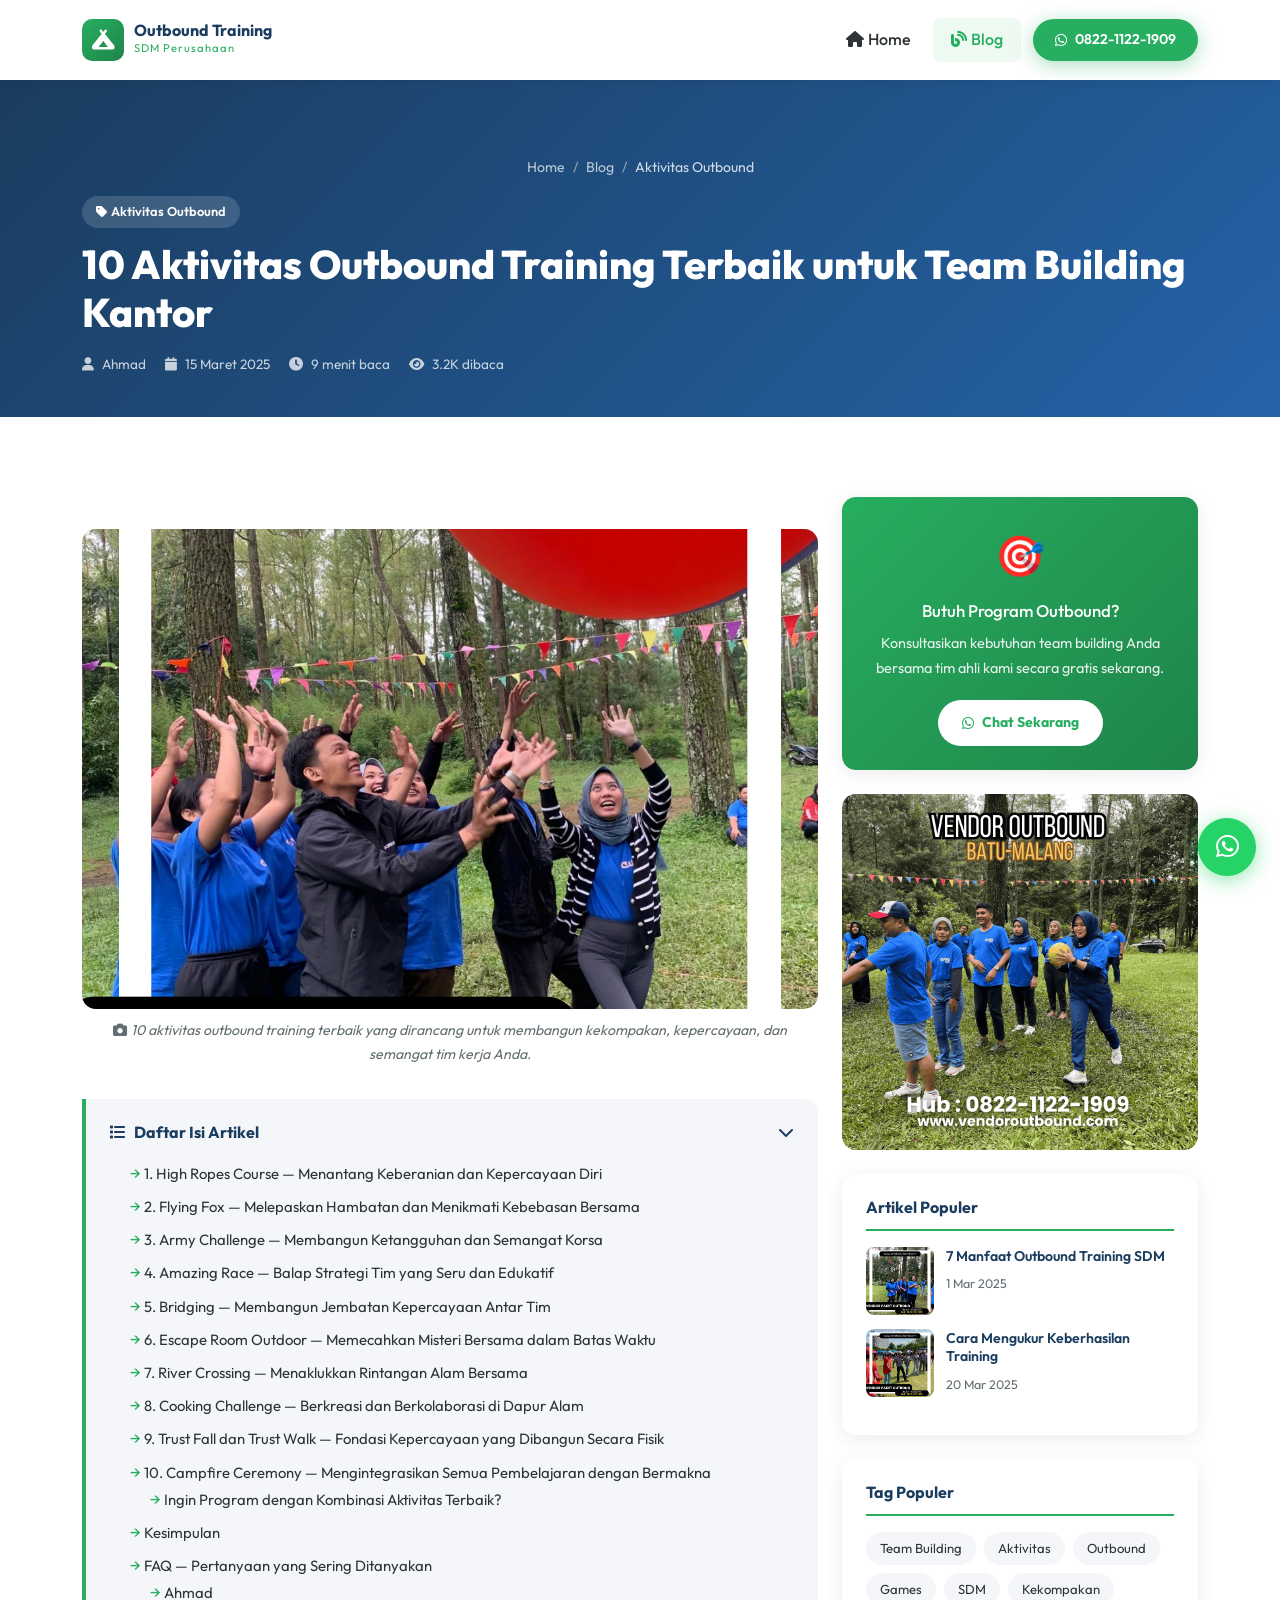
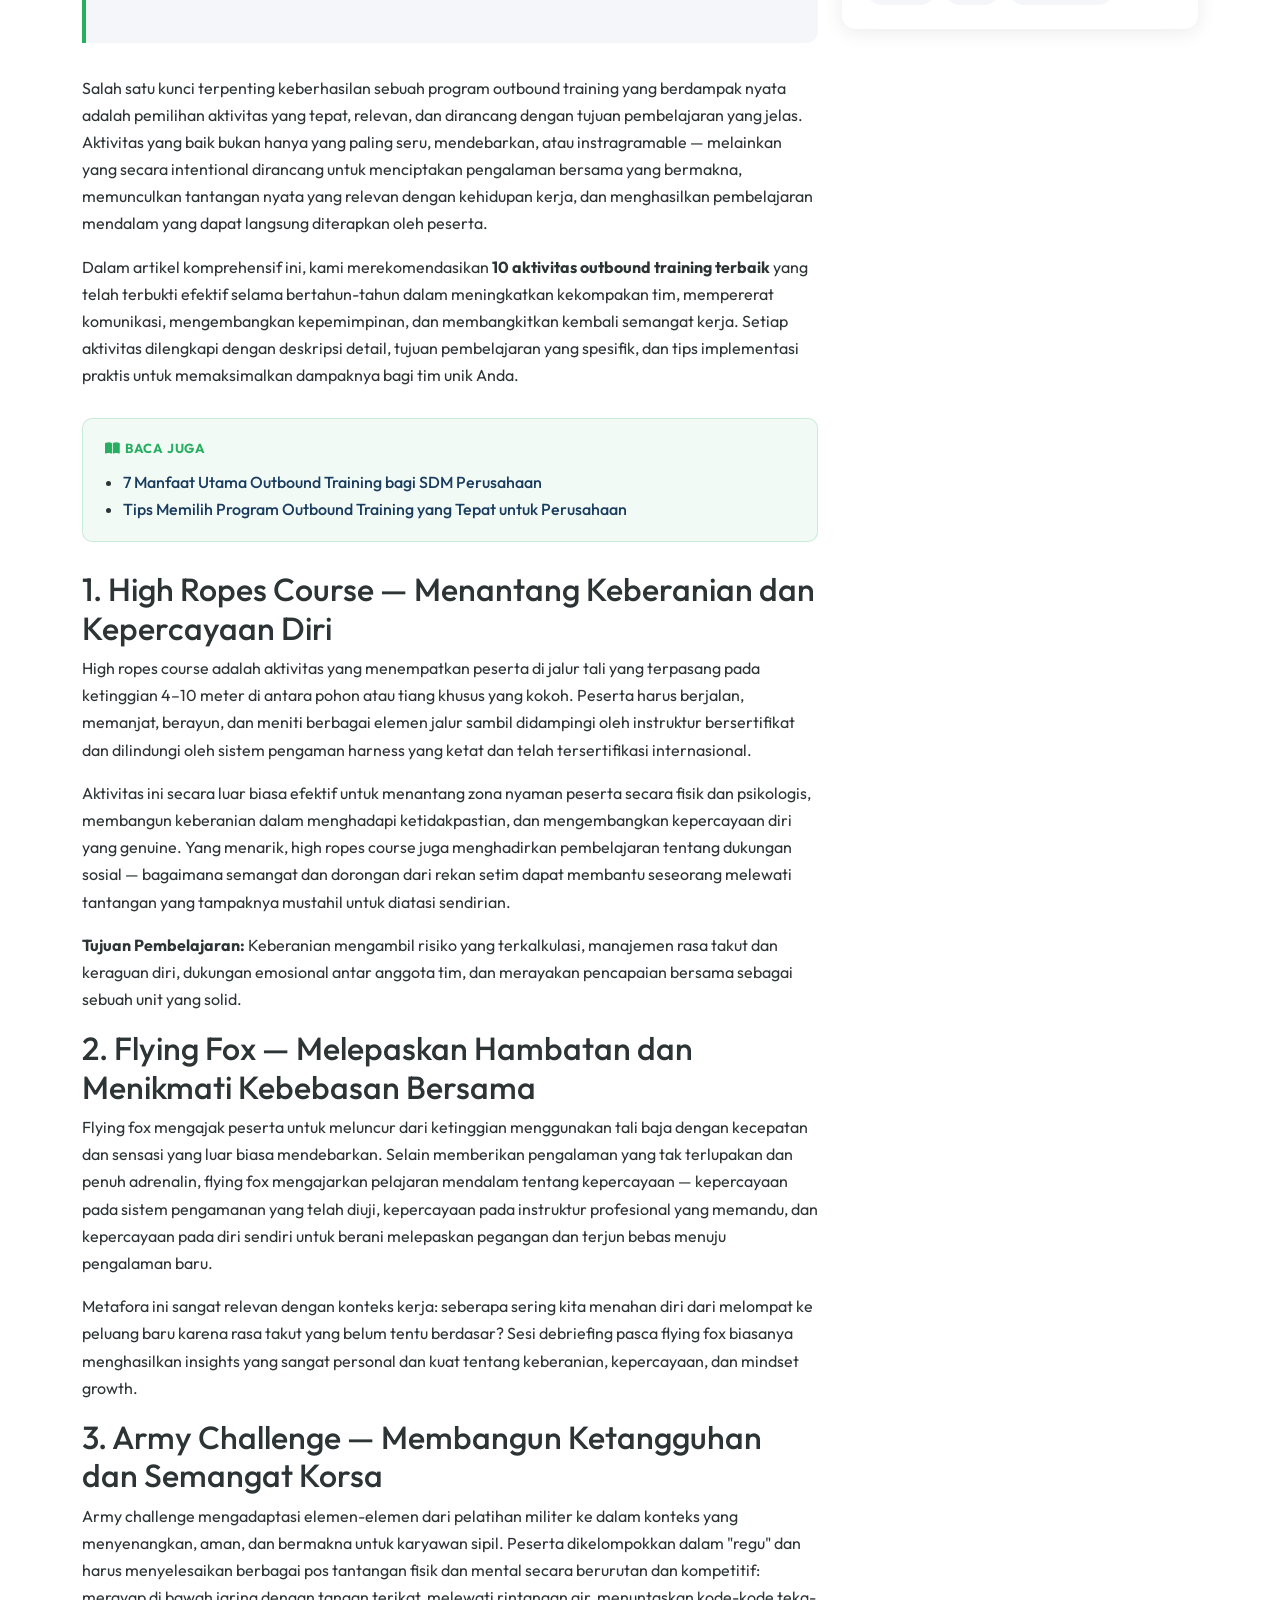
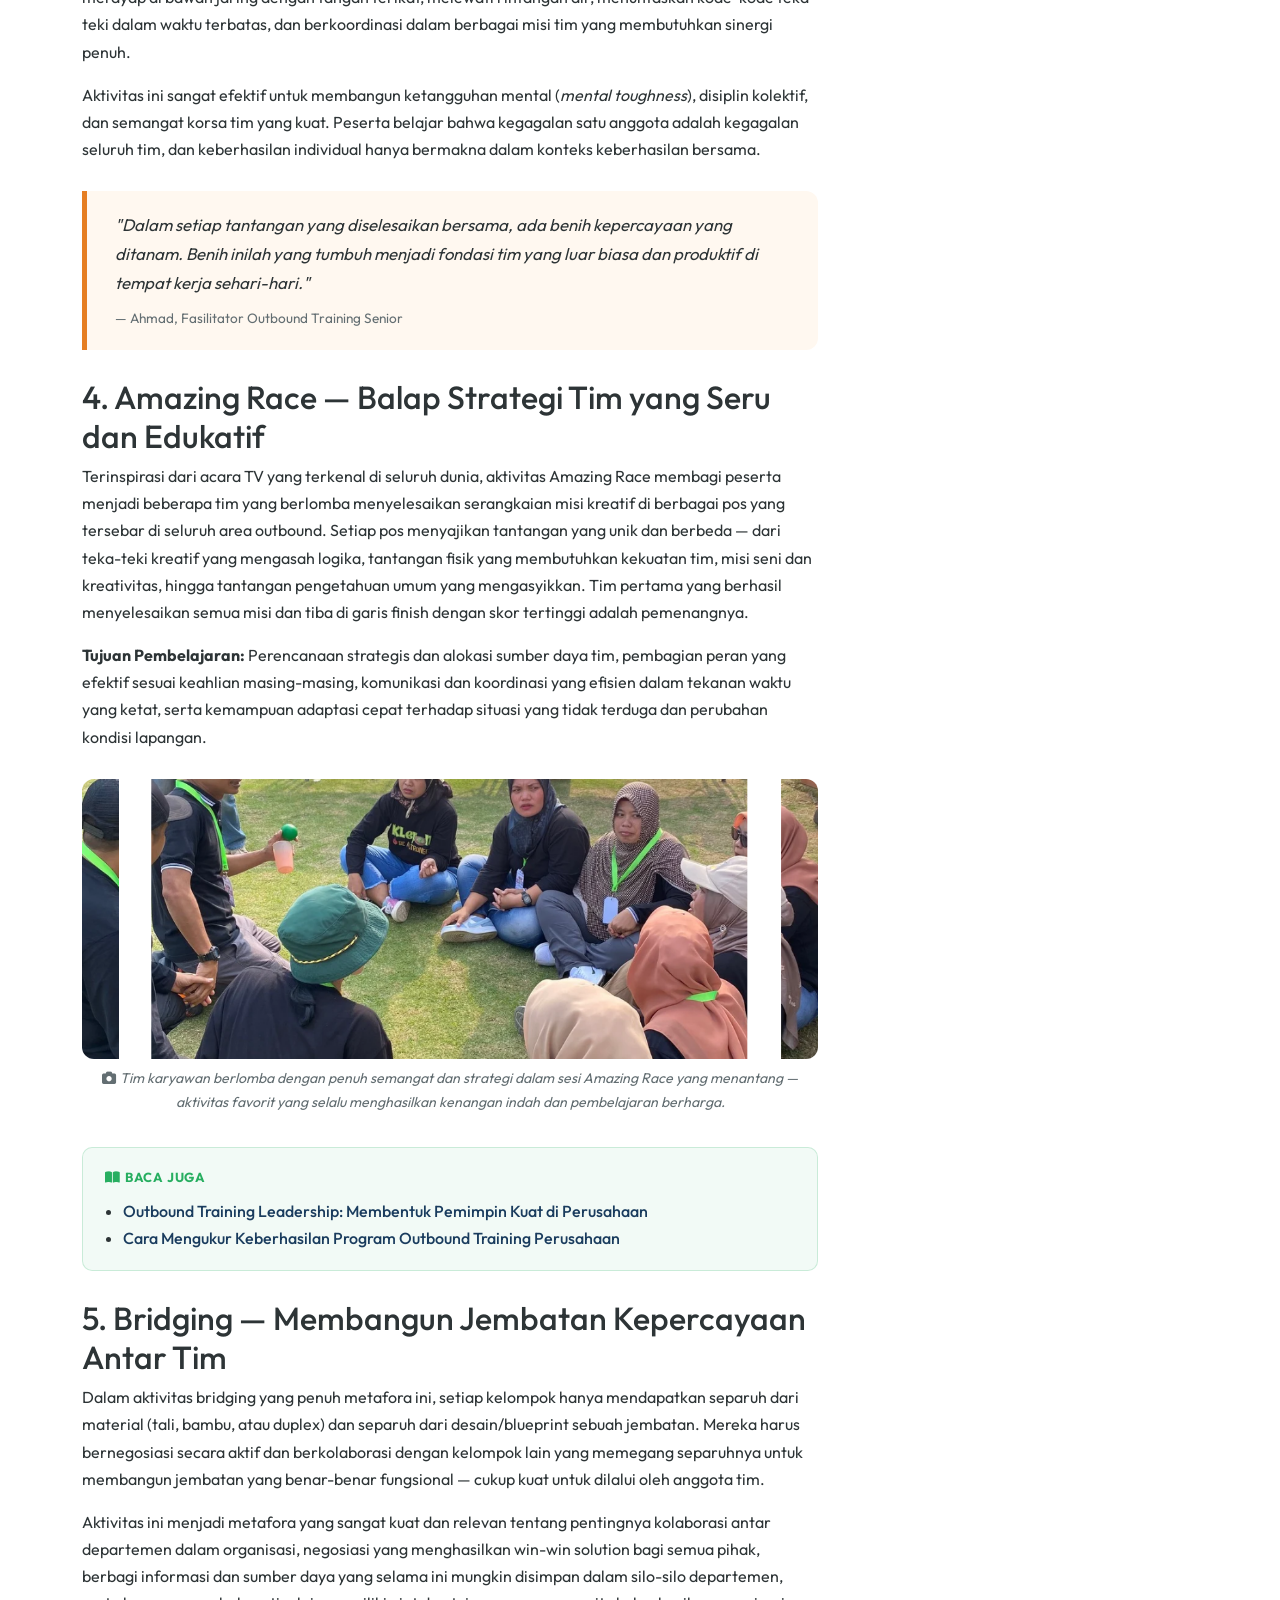
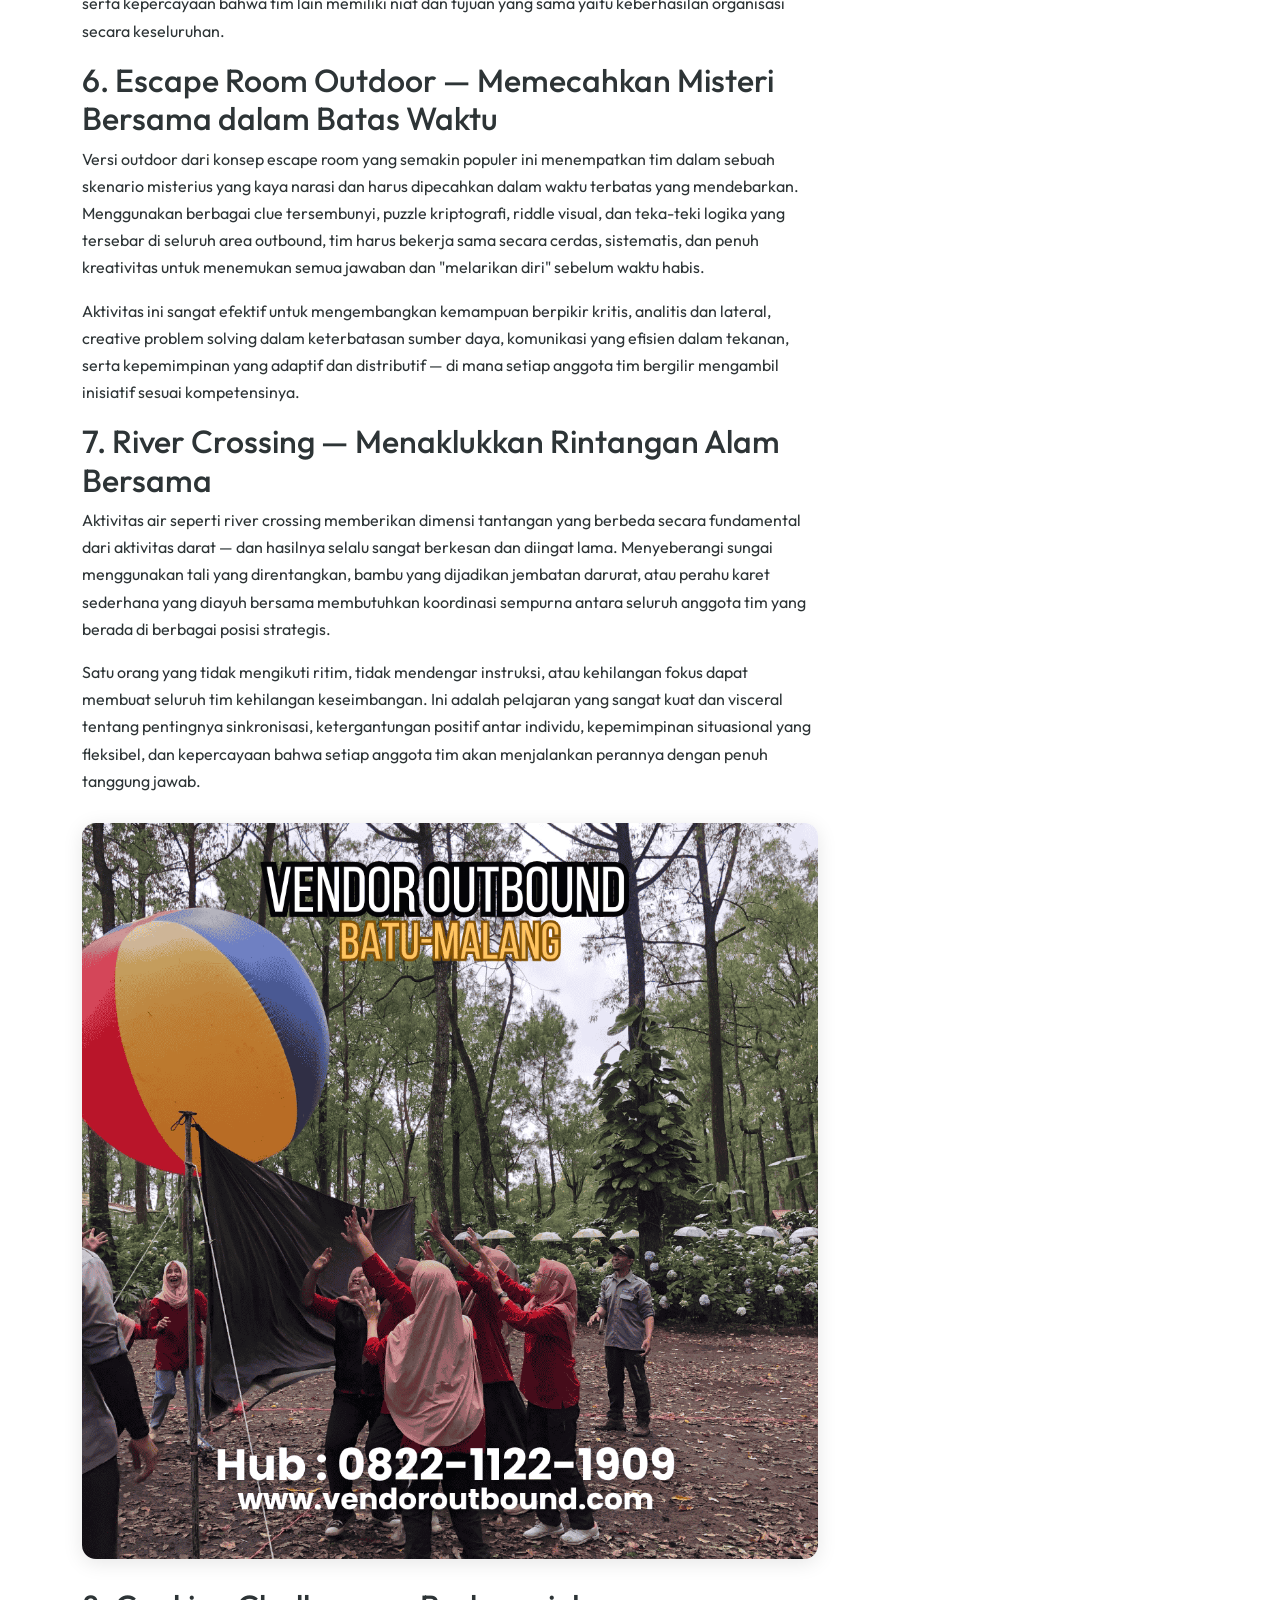
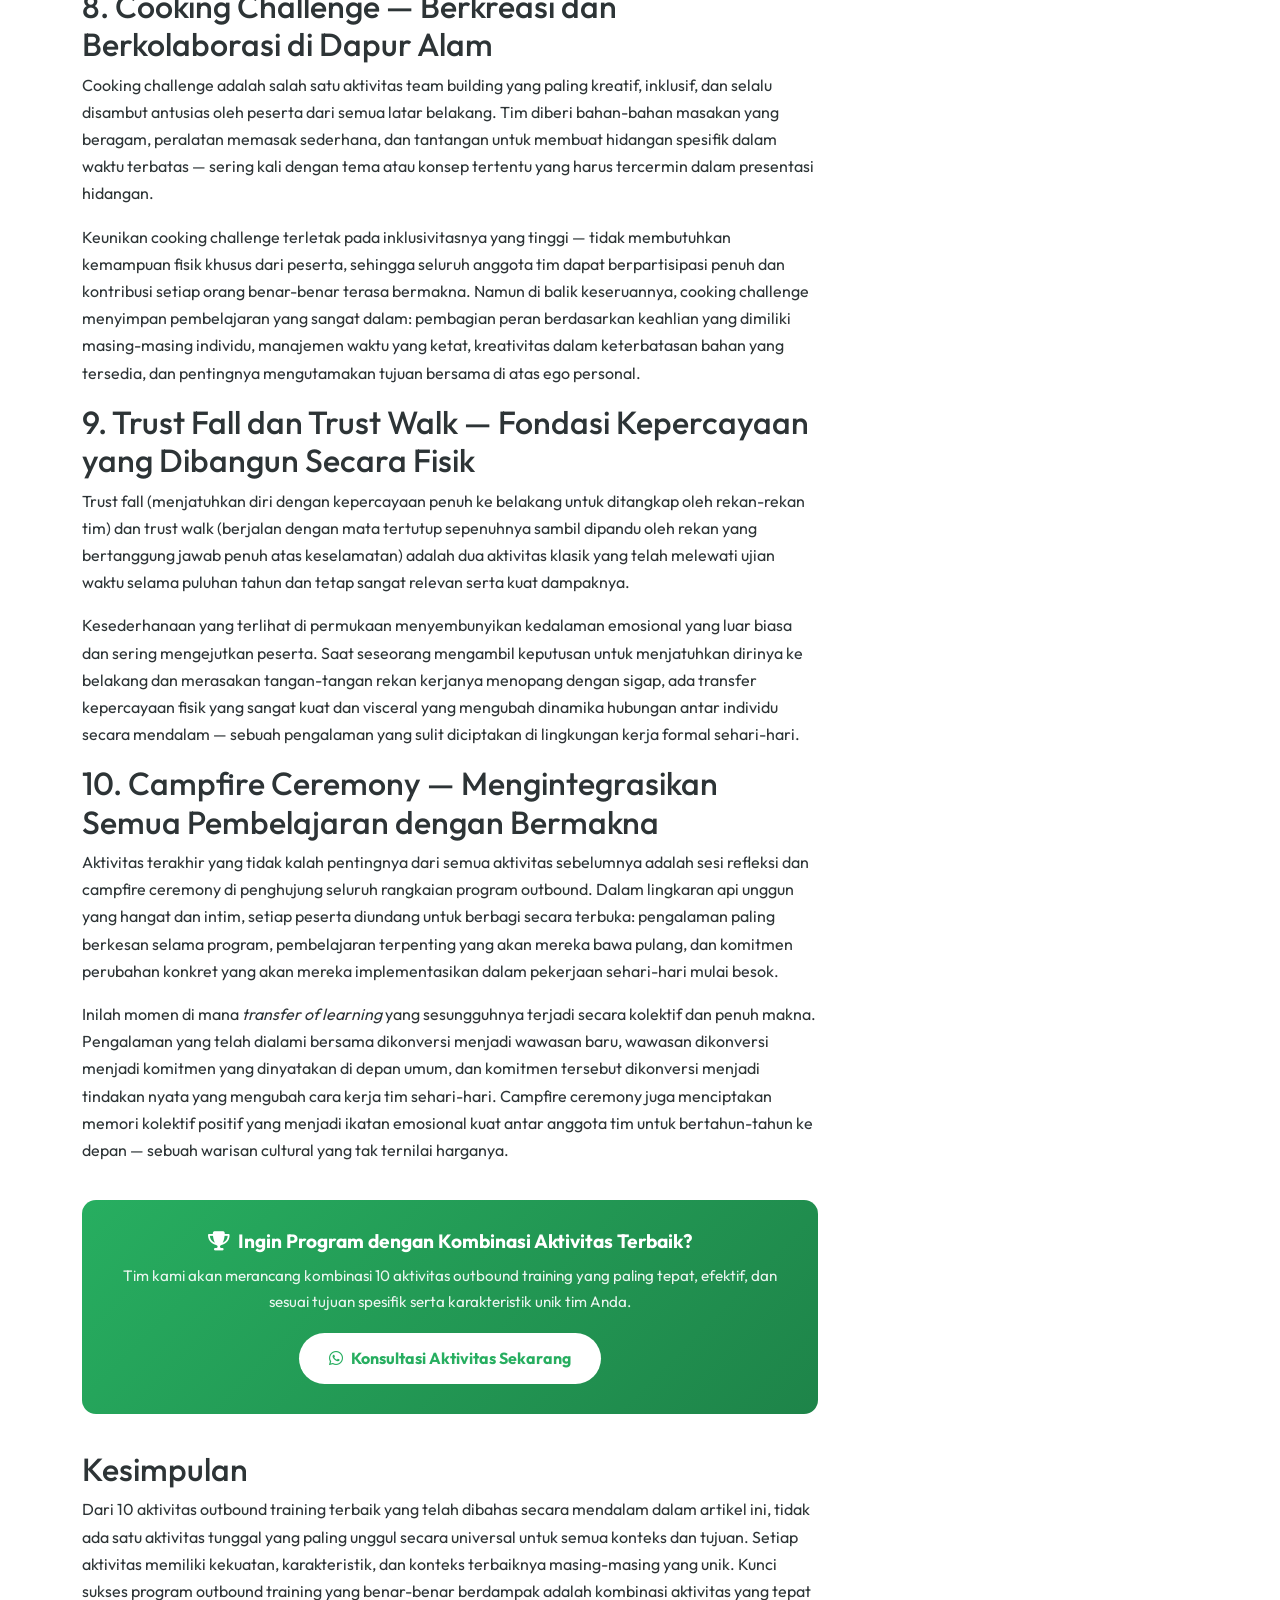
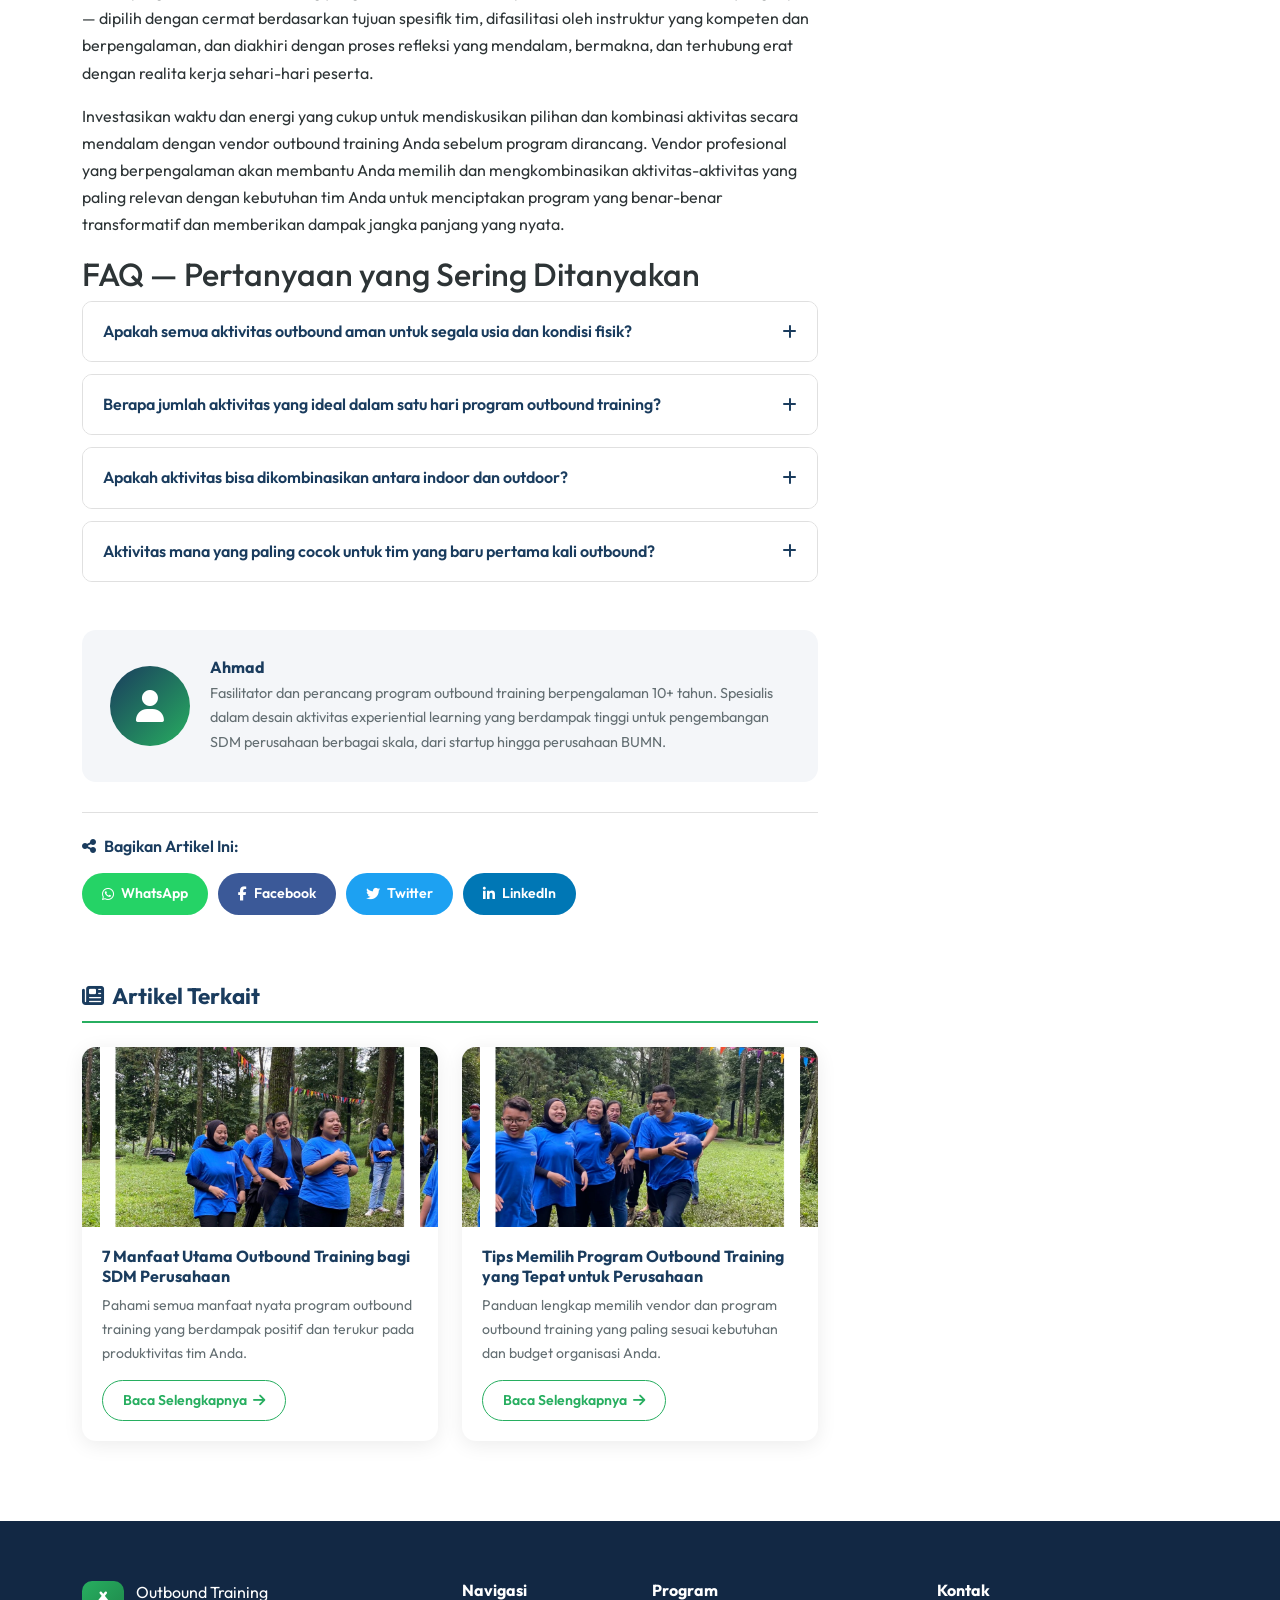
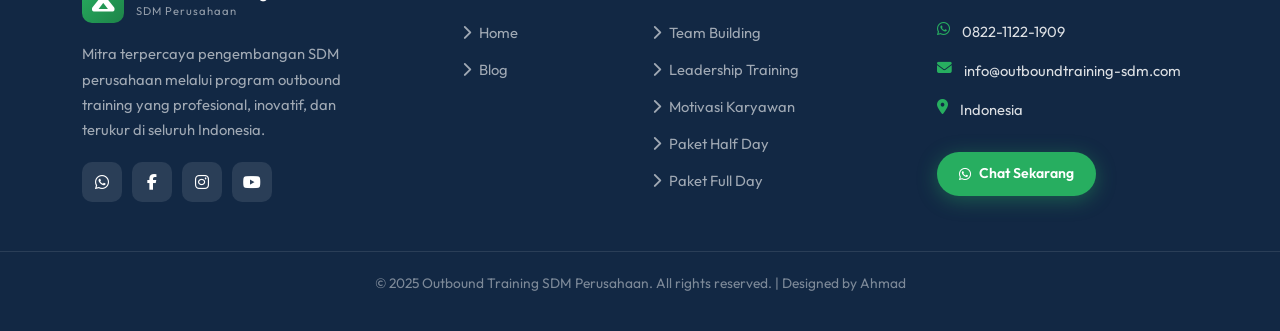
==== commit f19de591: "Add files via upload" ====
--- a/aktivitas-outbound-training-terbaik-team-building.html
+++ b/aktivitas-outbound-training-terbaik-team-building.html
@@ -3,40 +3,82 @@
 
 <head>
     <meta charset="UTF-8" />
-    <meta name="viewport" content="width=device-width, initial-scale=1.0" />
+    <meta name="viewport" content="width=device-width, initial-scale=1.0, maximum-scale=5.0" />
     <meta http-equiv="X-UA-Compatible" content="IE=edge" />
     <title>10 Aktivitas Outbound Training Terbaik untuk Team Building Kantor | Ahmad</title>
     <meta name="description"
-        content="Rekomendasi 10 aktivitas outbound training terbaik dan paling efektif untuk meningkatkan kekompakan, komunikasi, dan semangat tim kerja Anda." />
+        content="Rekomendasi 10 aktivitas outbound training terbaik dan paling efektif untuk meningkatkan kekompakan, komunikasi, dan semangat tim kerja kantor Anda secara nyata." />
     <meta name="keywords"
-        content="aktivitas outbound training, games team building, aktivitas outbound kantor, rekomendasi outbound training, permainan team building" />
+        content="aktivitas outbound training terbaik, games team building, permainan outbound kantor, rekomendasi outbound training, aktivitas team building efektif" />
     <meta name="author" content="Ahmad" />
-    <meta name="robots" content="index, follow" />
+    <meta name="robots" content="index, follow, max-snippet:-1, max-image-preview:large, max-video-preview:-1" />
     <link rel="canonical"
-        href="https://outbound-sdm.vercel.app/aktivitas-outbound-training-terbaik-team-building.html" />
+        href="https://outboundtraining-sdmperusahaan.vercel.app/aktivitas-outbound-training-terbaik-team-building.html" />
+    <meta name="geo.region" content="ID" />
+    <meta name="language" content="Indonesian" />
     <meta property="og:type" content="article" />
+    <meta property="og:locale" content="id_ID" />
+    <meta property="og:site_name" content="Outbound Training SDM Perusahaan" />
     <meta property="og:title" content="10 Aktivitas Outbound Training Terbaik untuk Team Building Kantor" />
     <meta property="og:description"
-        content="Rekomendasi 10 aktivitas outbound training terbaik untuk team building yang efektif dan menyenangkan." />
+        content="Rekomendasi 10 aktivitas outbound training terbaik untuk team building yang efektif dan menyenangkan bagi tim kantor." />
     <meta property="og:url"
-        content="https://outbound-sdm.vercel.app/aktivitas-outbound-training-terbaik-team-building.html" />
-    <meta property="og:image" content="https://outbound-sdm.vercel.app/img/hero_outbound.png" />
+        content="https://outboundtraining-sdmperusahaan.vercel.app/aktivitas-outbound-training-terbaik-team-building.html" />
+    <meta property="og:image"
+        content="https://outboundtraining-sdmperusahaan.vercel.app/img/img-outbound-activity.png" />
     <meta property="article:author" content="Ahmad" />
-    <meta property="article:published_time" content="2025-03-15" />
+    <meta property="article:published_time" content="2025-03-15T08:00:00+07:00" />
+    <meta property="article:section" content="Aktivitas Outbound" />
+    <meta name="twitter:card" content="summary_large_image" />
+    <meta name="twitter:title" content="10 Aktivitas Outbound Training Terbaik untuk Team Building Kantor" />
+    <meta name="twitter:description"
+        content="Rekomendasi 10 aktivitas outbound training terbaik untuk team building kantor yang efektif dan menyenangkan." />
+    <meta name="twitter:image"
+        content="https://outboundtraining-sdmperusahaan.vercel.app/img/img-outbound-activity.png" />
     <link rel="icon" type="image/svg+xml"
-        href="data:image/svg+xml,<svg xmlns='http://www.w3.org/2000/svg' viewBox='0 0 100 100'><rect width='100' height='100' rx='20' fill='%2327ae60'/><text y='.9em' font-size='70' x='15'>🏕️</text></svg>" />
+        href="data:image/svg+xml,<svg xmlns='http://www.w3.org/2000/svg' viewBox='0 0 100 100'><rect width='100' height='100' rx='20' fill='%2327ae60'/><text y='.9em' font-size='68' x='14'>🏕️</text></svg>" />
+    <meta name="theme-color" content="#27ae60" />
     <script type="application/ld+json">
   {
     "@context": "https://schema.org",
-    "@type": "Article",
-    "headline": "10 Aktivitas Outbound Training Terbaik untuk Team Building Kantor",
-    "author": { "@type": "Person", "name": "Ahmad" },
-    "datePublished": "2025-03-15",
-    "image": "https://outbound-sdm.vercel.app/img/hero_outbound.png",
-    "publisher": { "@type": "Organization", "name": "Outbound Training SDM" },
-    "mainEntityOfPage": { "@type": "WebPage", "@id": "https://outbound-sdm.vercel.app/aktivitas-outbound-training-terbaik-team-building.html" }
+    "@graph": [
+      {
+        "@type": "Article",
+        "headline": "10 Aktivitas Outbound Training Terbaik untuk Team Building Kantor",
+        "author": { "@type": "Person", "name": "Ahmad" },
+        "datePublished": "2025-03-15",
+        "image": "https://outboundtraining-sdmperusahaan.vercel.app/img/img-outbound-activity.png",
+        "inLanguage": "id-ID",
+        "publisher": { "@type": "Organization", "name": "Outbound Training SDM Perusahaan" },
+        "mainEntityOfPage": { "@type": "WebPage", "@id": "https://outboundtraining-sdmperusahaan.vercel.app/aktivitas-outbound-training-terbaik-team-building.html" }
+      },
+      {
+        "@type": "BreadcrumbList",
+        "itemListElement": [
+          { "@type": "ListItem", "position": 1, "name": "Home", "item": "https://outboundtraining-sdmperusahaan.vercel.app/" },
+          { "@type": "ListItem", "position": 2, "name": "Blog", "item": "https://outboundtraining-sdmperusahaan.vercel.app/blog.html" },
+          { "@type": "ListItem", "position": 3, "name": "10 Aktivitas Outbound Training Terbaik", "item": "https://outboundtraining-sdmperusahaan.vercel.app/aktivitas-outbound-training-terbaik-team-building.html" }
+        ]
+      },
+      {
+        "@type": "FAQPage",
+        "mainEntity": [
+          {
+            "@type": "Question",
+            "name": "Apakah semua aktivitas outbound aman untuk segala usia?",
+            "acceptedAnswer": { "@type": "Answer", "text": "Tidak semua aktivitas cocok untuk semua usia dan kondisi fisik. Program berkualitas menyediakan level aktivitas berbeda — dari ringan hingga menantang — sehingga setiap peserta dapat berpartisipasi sesuai kemampuan. Fasilitator selalu menjaga keselamatan semua peserta." }
+          },
+          {
+            "@type": "Question",
+            "name": "Berapa aktivitas ideal dalam satu hari outbound training?",
+            "acceptedAnswer": { "@type": "Answer", "text": "Untuk program full day (8 jam), idealnya 4–6 aktivitas utama dengan sesi debriefing di antara setiap aktivitas. Terlalu banyak aktivitas akan mengurangi waktu refleksi yang sangat penting untuk proses pembelajaran yang bermakna." }
+          }
+        ]
+      }
+    ]
   }
   </script>
+    <link rel="preconnect" href="https://cdn.jsdelivr.net" />
     <link rel="stylesheet" href="https://cdn.jsdelivr.net/npm/bootstrap@5.3.2/dist/css/bootstrap.min.css" />
     <link rel="stylesheet" href="https://cdnjs.cloudflare.com/ajax/libs/font-awesome/6.5.0/css/all.min.css" />
     <link rel="stylesheet" href="css/style.css" />
@@ -44,400 +86,543 @@
 
 <body>
 
-    <nav class="navbar navbar-expand-lg" id="mainNav">
+    <nav class="navbar navbar-expand-lg" id="mainNav" aria-label="Main Navigation">
         <div class="container">
             <a class="navbar-brand" href="index.html">
-                <div class="brand-icon"><i class="fas fa-campground"></i></div>
+                <div class="brand-icon"><i class="fas fa-campground" aria-hidden="true"></i></div>
                 <div><span class="brand-text-main">Outbound Training</span><span class="brand-text-sub">SDM
                         Perusahaan</span></div>
             </a>
             <button class="navbar-toggler" type="button" data-bs-toggle="collapse" data-bs-target="#navMenu"
-                aria-expanded="false" aria-label="Toggle navigation"><span class="navbar-toggler-icon"></span></button>
+                aria-controls="navMenu" aria-expanded="false" aria-label="Buka menu navigasi"><span
+                    class="navbar-toggler-icon"></span></button>
             <div class="collapse navbar-collapse" id="navMenu">
                 <ul class="navbar-nav ms-auto align-items-lg-center gap-lg-1">
-                    <li class="nav-item"><a class="nav-link" href="index.html"><i class="fas fa-home me-1"></i>Home</a>
-                    </li>
-                    <li class="nav-item"><a class="nav-link active" href="blog.html"><i
-                                class="fas fa-blog me-1"></i>Blog</a></li>
+                    <li class="nav-item"><a class="nav-link" href="index.html"><i class="fas fa-home me-1"
+                                aria-hidden="true"></i>Home</a></li>
+                    <li class="nav-item"><a class="nav-link active" href="blog.html" aria-current="page"><i
+                                class="fas fa-blog me-1" aria-hidden="true"></i>Blog</a></li>
+                    <li class="nav-item ms-lg-2"><a
+                            href="https://api.whatsapp.com/send?phone=6282211221909&text=Halo%2C%20saya%20ingin%20konsultasi%20program%20outbound%20training."
+                            class="btn-primary-custom" style="padding:9px 22px;font-size:.88rem;" target="_blank"
+                            rel="noopener"><i class="fab fa-whatsapp" aria-hidden="true"></i> 0822-1122-1909</a></li>
                 </ul>
             </div>
         </div>
     </nav>
 
-    <div class="article-header-section">
+    <header class="article-header-section">
         <div class="container">
-            <div class="breadcrumb-custom mb-3">
-                <a href="index.html">Home</a><span>/</span><a href="blog.html">Blog</a><span>/</span><span
-                    style="color:white">Aktivitas Outbound</span>
-            </div>
-            <span class="blog-card-cat"
-                style="background:rgba(255,255,255,.15);color:white;padding:5px 14px;border-radius:50px;font-size:.8rem;"><i
-                    class="fas fa-tag me-1"></i>Aktivitas Outbound</span>
-            <h1
-                style="font-size:clamp(1.6rem,4vw,2.5rem);font-weight:800;margin:16px 0 14px;color:white;line-height:1.2;">
+            <nav aria-label="Breadcrumb">
+                <div class="breadcrumb-custom mb-3"><a href="index.html">Home</a><span>/</span><a
+                        href="blog.html">Blog</a><span>/</span><span style="color:rgba(255,255,255,.8)"
+                        aria-current="page">Aktivitas Outbound</span></div>
+            </nav>
+            <span
+                style="display:inline-block;background:rgba(255,255,255,.15);color:white;padding:5px 14px;border-radius:50px;font-size:.8rem;font-weight:600;margin-bottom:12px;"><i
+                    class="fas fa-tag me-1" aria-hidden="true"></i>Aktivitas Outbound</span>
+            <h1 style="font-size:clamp(1.6rem,4vw,2.5rem);font-weight:800;margin:0 0 14px;color:white;line-height:1.2;">
                 10 Aktivitas Outbound Training Terbaik untuk Team Building Kantor</h1>
             <div class="article-meta">
-                <span><i class="fas fa-user"></i> Ahmad</span>
-                <span><i class="fas fa-calendar"></i> 15 Maret 2025</span>
-                <span><i class="fas fa-clock"></i> 9 menit baca</span>
+                <span><i class="fas fa-user" aria-hidden="true"></i> Ahmad</span>
+                <span><i class="fas fa-calendar" aria-hidden="true"></i> 15 Maret 2025</span>
+                <span><i class="fas fa-clock" aria-hidden="true"></i> 9 menit baca</span>
+                <span><i class="fas fa-eye" aria-hidden="true"></i> 3.2K dibaca</span>
             </div>
         </div>
-    </div>
-
-    <section class="py-section">
-        <div class="container">
-            <div class="row g-4">
-                <div class="col-lg-8">
-                    <article class="article-content">
-
-                        <img src="img/outbound_info.png"
-                            alt="10 Aktivitas Outbound Training Terbaik untuk Team Building" class="article-main-img"
-                            width="800" height="460" loading="eager" />
-                        <p class="img-caption"><i class="fas fa-camera me-1"></i>Berbagai aktivitas outbound training
-                            yang seru dan penuh makna untuk membangun kekompakan tim kerja Anda.</p>
-
-                        <div class="toc-box">
-                            <button class="toc-toggle-btn" id="tocToggle"><span><i class="fas fa-list me-2"></i>Daftar
-                                    Isi Artikel</span><i class="fas fa-chevron-down"></i></button>
-                            <div id="tocList"></div>
+    </header>
+
+    <main>
+        <section class="py-section">
+            <div class="container">
+                <div class="row g-4">
+                    <div class="col-lg-8">
+                        <article class="article-content">
+
+                            <figure>
+                                <img src="img/img-outbound-activity.png"
+                                    alt="Berbagai aktivitas outbound training terbaik yang seru dan penuh makna untuk membangun kekompakan tim kantor"
+                                    class="article-main-img" width="800" height="460" loading="eager"
+                                    fetchpriority="high" />
+                                <figcaption class="img-caption"><i class="fas fa-camera me-1" aria-hidden="true"></i>10
+                                    aktivitas outbound training terbaik yang dirancang untuk membangun kekompakan,
+                                    kepercayaan, dan semangat tim kerja Anda.</figcaption>
+                            </figure>
+
+                            <div class="toc-box" role="navigation" aria-label="Daftar Isi">
+                                <button class="toc-toggle-btn" id="tocToggle" aria-expanded="true"
+                                    aria-controls="tocList"><span><i class="fas fa-list me-2"
+                                            aria-hidden="true"></i>Daftar Isi Artikel</span><i
+                                        class="fas fa-chevron-down" aria-hidden="true"></i></button>
+                                <div id="tocList"></div>
+                            </div>
+
+                            <p>Salah satu kunci terpenting keberhasilan sebuah program outbound training yang berdampak
+                                nyata adalah pemilihan aktivitas yang tepat, relevan, dan dirancang dengan tujuan
+                                pembelajaran yang jelas. Aktivitas yang baik bukan hanya yang paling seru, mendebarkan,
+                                atau instragramable — melainkan yang secara intentional dirancang untuk menciptakan
+                                pengalaman bersama yang bermakna, memunculkan tantangan nyata yang relevan dengan
+                                kehidupan kerja, dan menghasilkan pembelajaran mendalam yang dapat langsung diterapkan
+                                oleh peserta.</p>
+                            <p>Dalam artikel komprehensif ini, kami merekomendasikan <strong>10 aktivitas outbound
+                                    training terbaik</strong> yang telah terbukti efektif selama bertahun-tahun dalam
+                                meningkatkan kekompakan tim, mempererat komunikasi, mengembangkan kepemimpinan, dan
+                                membangkitkan kembali semangat kerja. Setiap aktivitas dilengkapi dengan deskripsi
+                                detail, tujuan pembelajaran yang spesifik, dan tips implementasi praktis untuk
+                                memaksimalkan dampaknya bagi tim unik Anda.</p>
+
+                            <div class="baca-juga-box" role="complementary">
+                                <div class="bjt"><i class="fas fa-book-open me-1" aria-hidden="true"></i>Baca Juga</div>
+                                <ul style="padding-left:18px;margin:0;">
+                                    <li><a href="manfaat-outbound-training-sdm-perusahaan.html">7 Manfaat Utama Outbound
+                                            Training bagi SDM Perusahaan</a></li>
+                                    <li><a href="tips-memilih-program-outbound-training-perusahaan.html">Tips Memilih
+                                            Program Outbound Training yang Tepat untuk Perusahaan</a></li>
+                                </ul>
+                            </div>
+
+                            <h2 id="aktivitas-1">1. High Ropes Course — Menantang Keberanian dan Kepercayaan Diri</h2>
+                            <p>High ropes course adalah aktivitas yang menempatkan peserta di jalur tali yang terpasang
+                                pada ketinggian 4–10 meter di antara pohon atau tiang khusus yang kokoh. Peserta harus
+                                berjalan, memanjat, berayun, dan meniti berbagai elemen jalur sambil didampingi oleh
+                                instruktur bersertifikat dan dilindungi oleh sistem pengaman harness yang ketat dan
+                                telah tersertifikasi internasional.</p>
+                            <p>Aktivitas ini secara luar biasa efektif untuk menantang zona nyaman peserta secara fisik
+                                dan psikologis, membangun keberanian dalam menghadapi ketidakpastian, dan mengembangkan
+                                kepercayaan diri yang genuine. Yang menarik, high ropes course juga menghadirkan
+                                pembelajaran tentang dukungan sosial — bagaimana semangat dan dorongan dari rekan setim
+                                dapat membantu seseorang melewati tantangan yang tampaknya mustahil untuk diatasi
+                                sendirian.</p>
+                            <p><strong>Tujuan Pembelajaran:</strong> Keberanian mengambil risiko yang terkalkulasi,
+                                manajemen rasa takut dan keraguan diri, dukungan emosional antar anggota tim, dan
+                                merayakan pencapaian bersama sebagai sebuah unit yang solid.</p>
+
+                            <h2 id="aktivitas-2">2. Flying Fox — Melepaskan Hambatan dan Menikmati Kebebasan Bersama
+                            </h2>
+                            <p>Flying fox mengajak peserta untuk meluncur dari ketinggian menggunakan tali baja dengan
+                                kecepatan dan sensasi yang luar biasa mendebarkan. Selain memberikan pengalaman yang tak
+                                terlupakan dan penuh adrenalin, flying fox mengajarkan pelajaran mendalam tentang
+                                kepercayaan — kepercayaan pada sistem pengamanan yang telah diuji, kepercayaan pada
+                                instruktur profesional yang memandu, dan kepercayaan pada diri sendiri untuk berani
+                                melepaskan pegangan dan terjun bebas menuju pengalaman baru.</p>
+                            <p>Metafora ini sangat relevan dengan konteks kerja: seberapa sering kita menahan diri dari
+                                melompat ke peluang baru karena rasa takut yang belum tentu berdasar? Sesi debriefing
+                                pasca flying fox biasanya menghasilkan insights yang sangat personal dan kuat tentang
+                                keberanian, kepercayaan, dan mindset growth.</p>
+
+                            <h2 id="aktivitas-3">3. Army Challenge — Membangun Ketangguhan dan Semangat Korsa</h2>
+                            <p>Army challenge mengadaptasi elemen-elemen dari pelatihan militer ke dalam konteks yang
+                                menyenangkan, aman, dan bermakna untuk karyawan sipil. Peserta dikelompokkan dalam
+                                "regu" dan harus menyelesaikan berbagai pos tantangan fisik dan mental secara berurutan
+                                dan kompetitif: merayap di bawah jaring dengan tangan terikat, melewati rintangan air,
+                                menuntaskan kode-kode teka-teki dalam waktu terbatas, dan berkoordinasi dalam berbagai
+                                misi tim yang membutuhkan sinergi penuh.</p>
+                            <p>Aktivitas ini sangat efektif untuk membangun ketangguhan mental (<em>mental
+                                    toughness</em>), disiplin kolektif, dan semangat korsa tim yang kuat. Peserta
+                                belajar bahwa kegagalan satu anggota adalah kegagalan seluruh tim, dan keberhasilan
+                                individual hanya bermakna dalam konteks keberhasilan bersama.</p>
+
+                            <blockquote>
+                                "Dalam setiap tantangan yang diselesaikan bersama, ada benih kepercayaan yang ditanam.
+                                Benih inilah yang tumbuh menjadi fondasi tim yang luar biasa dan produktif di tempat
+                                kerja sehari-hari."
+                                <cite>— Ahmad, Fasilitator Outbound Training Senior</cite>
+                            </blockquote>
+
+                            <h2 id="aktivitas-4">4. Amazing Race — Balap Strategi Tim yang Seru dan Edukatif</h2>
+                            <p>Terinspirasi dari acara TV yang terkenal di seluruh dunia, aktivitas Amazing Race membagi
+                                peserta menjadi beberapa tim yang berlomba menyelesaikan serangkaian misi kreatif di
+                                berbagai pos yang tersebar di seluruh area outbound. Setiap pos menyajikan tantangan
+                                yang unik dan berbeda — dari teka-teki kreatif yang mengasah logika, tantangan fisik
+                                yang membutuhkan kekuatan tim, misi seni dan kreativitas, hingga tantangan pengetahuan
+                                umum yang mengasyikkan. Tim pertama yang berhasil menyelesaikan semua misi dan tiba di
+                                garis finish dengan skor tertinggi adalah pemenangnya.</p>
+                            <p><strong>Tujuan Pembelajaran:</strong> Perencanaan strategis dan alokasi sumber daya tim,
+                                pembagian peran yang efektif sesuai keahlian masing-masing, komunikasi dan koordinasi
+                                yang efisien dalam tekanan waktu yang ketat, serta kemampuan adaptasi cepat terhadap
+                                situasi yang tidak terduga dan perubahan kondisi lapangan.</p>
+
+                            <figure style="margin:28px 0;">
+                                <img src="img/img-outbound-teamwork.png"
+                                    alt="Tim peserta outbound training berlomba dan berkoordinasi dengan penuh semangat dalam Amazing Race"
+                                    class="support-img" width="700" height="280" loading="lazy" />
+                                <figcaption class="img-caption"><i class="fas fa-camera me-1" aria-hidden="true"></i>Tim
+                                    karyawan berlomba dengan penuh semangat dan strategi dalam sesi Amazing Race yang
+                                    menantang — aktivitas favorit yang selalu menghasilkan kenangan indah dan
+                                    pembelajaran berharga.</figcaption>
+                            </figure>
+
+                            <div class="baca-juga-box" role="complementary">
+                                <div class="bjt"><i class="fas fa-book-open me-1" aria-hidden="true"></i>Baca Juga</div>
+                                <ul style="padding-left:18px;margin:0;">
+                                    <li><a href="outbound-training-leadership-membentuk-pemimpin-kuat.html">Outbound
+                                            Training Leadership: Membentuk Pemimpin Kuat di Perusahaan</a></li>
+                                    <li><a href="cara-mengukur-keberhasilan-program-outbound-training.html">Cara
+                                            Mengukur Keberhasilan Program Outbound Training Perusahaan</a></li>
+                                </ul>
+                            </div>
+
+                            <h2 id="aktivitas-5">5. Bridging — Membangun Jembatan Kepercayaan Antar Tim</h2>
+                            <p>Dalam aktivitas bridging yang penuh metafora ini, setiap kelompok hanya mendapatkan
+                                separuh dari material (tali, bambu, atau duplex) dan separuh dari desain/blueprint
+                                sebuah jembatan. Mereka harus bernegosiasi secara aktif dan berkolaborasi dengan
+                                kelompok lain yang memegang separuhnya untuk membangun jembatan yang benar-benar
+                                fungsional — cukup kuat untuk dilalui oleh anggota tim.</p>
+                            <p>Aktivitas ini menjadi metafora yang sangat kuat dan relevan tentang pentingnya kolaborasi
+                                antar departemen dalam organisasi, negosiasi yang menghasilkan win-win solution bagi
+                                semua pihak, berbagi informasi dan sumber daya yang selama ini mungkin disimpan dalam
+                                silo-silo departemen, serta kepercayaan bahwa tim lain memiliki niat dan tujuan yang
+                                sama yaitu keberhasilan organisasi secara keseluruhan.</p>
+
+                            <h2 id="aktivitas-6">6. Escape Room Outdoor — Memecahkan Misteri Bersama dalam Batas Waktu
+                            </h2>
+                            <p>Versi outdoor dari konsep escape room yang semakin populer ini menempatkan tim dalam
+                                sebuah skenario misterius yang kaya narasi dan harus dipecahkan dalam waktu terbatas
+                                yang mendebarkan. Menggunakan berbagai clue tersembunyi, puzzle kriptografi, riddle
+                                visual, dan teka-teki logika yang tersebar di seluruh area outbound, tim harus bekerja
+                                sama secara cerdas, sistematis, dan penuh kreativitas untuk menemukan semua jawaban dan
+                                "melarikan diri" sebelum waktu habis.</p>
+                            <p>Aktivitas ini sangat efektif untuk mengembangkan kemampuan berpikir kritis, analitis dan
+                                lateral, creative problem solving dalam keterbatasan sumber daya, komunikasi yang
+                                efisien dalam tekanan, serta kepemimpinan yang adaptif dan distributif — di mana setiap
+                                anggota tim bergilir mengambil inisiatif sesuai kompetensinya.</p>
+
+                            <h2 id="aktivitas-7">7. River Crossing — Menaklukkan Rintangan Alam Bersama</h2>
+                            <p>Aktivitas air seperti river crossing memberikan dimensi tantangan yang berbeda secara
+                                fundamental dari aktivitas darat — dan hasilnya selalu sangat berkesan dan diingat lama.
+                                Menyeberangi sungai menggunakan tali yang direntangkan, bambu yang dijadikan jembatan
+                                darurat, atau perahu karet sederhana yang diayuh bersama membutuhkan koordinasi sempurna
+                                antara seluruh anggota tim yang berada di berbagai posisi strategis.</p>
+                            <p>Satu orang yang tidak mengikuti ritim, tidak mendengar instruksi, atau kehilangan fokus
+                                dapat membuat seluruh tim kehilangan keseimbangan. Ini adalah pelajaran yang sangat kuat
+                                dan visceral tentang pentingnya sinkronisasi, ketergantungan positif antar individu,
+                                kepemimpinan situasional yang fleksibel, dan kepercayaan bahwa setiap anggota tim akan
+                                menjalankan perannya dengan penuh tanggung jawab.</p>
+
+                            <!-- Foto Promo WA -->
+                            <a href="https://api.whatsapp.com/send?phone=6282211221909&text=Halo%2C%20saya%20ingin%20konsultasi%20aktivitas%20outbound%20training%20terbaik%20untuk%20team%20building%20kami."
+                                target="_blank" rel="noopener" style="display:block;margin:28px 0;"
+                                aria-label="Konsultasi aktivitas outbound training via WhatsApp">
+                                <img src="img/img-promo-wa-2.png"
+                                    alt="Konsultasi ragam aktivitas outbound training terbaik untuk team building - WhatsApp 0822-1122-1909"
+                                    style="width:100%;border-radius:14px;box-shadow:0 4px 20px rgba(0,0,0,.1);"
+                                    width="800" height="300" loading="lazy" />
+                            </a>
+
+                            <h2 id="aktivitas-8">8. Cooking Challenge — Berkreasi dan Berkolaborasi di Dapur Alam</h2>
+                            <p>Cooking challenge adalah salah satu aktivitas team building yang paling kreatif,
+                                inklusif, dan selalu disambut antusias oleh peserta dari semua latar belakang. Tim
+                                diberi bahan-bahan masakan yang beragam, peralatan memasak sederhana, dan tantangan
+                                untuk membuat hidangan spesifik dalam waktu terbatas — sering kali dengan tema atau
+                                konsep tertentu yang harus tercermin dalam presentasi hidangan.</p>
+                            <p>Keunikan cooking challenge terletak pada inklusivitasnya yang tinggi — tidak membutuhkan
+                                kemampuan fisik khusus dari peserta, sehingga seluruh anggota tim dapat berpartisipasi
+                                penuh dan kontribusi setiap orang benar-benar terasa bermakna. Namun di balik
+                                keseruannya, cooking challenge menyimpan pembelajaran yang sangat dalam: pembagian peran
+                                berdasarkan keahlian yang dimiliki masing-masing individu, manajemen waktu yang ketat,
+                                kreativitas dalam keterbatasan bahan yang tersedia, dan pentingnya mengutamakan tujuan
+                                bersama di atas ego personal.</p>
+
+                            <h2 id="aktivitas-9">9. Trust Fall dan Trust Walk — Fondasi Kepercayaan yang Dibangun Secara
+                                Fisik</h2>
+                            <p>Trust fall (menjatuhkan diri dengan kepercayaan penuh ke belakang untuk ditangkap oleh
+                                rekan-rekan tim) dan trust walk (berjalan dengan mata tertutup sepenuhnya sambil dipandu
+                                oleh rekan yang bertanggung jawab penuh atas keselamatan) adalah dua aktivitas klasik
+                                yang telah melewati ujian waktu selama puluhan tahun dan tetap sangat relevan serta kuat
+                                dampaknya.</p>
+                            <p>Kesederhanaan yang terlihat di permukaan menyembunyikan kedalaman emosional yang luar
+                                biasa dan sering mengejutkan peserta. Saat seseorang mengambil keputusan untuk
+                                menjatuhkan dirinya ke belakang dan merasakan tangan-tangan rekan kerjanya menopang
+                                dengan sigap, ada transfer kepercayaan fisik yang sangat kuat dan visceral yang mengubah
+                                dinamika hubungan antar individu secara mendalam — sebuah pengalaman yang sulit
+                                diciptakan di lingkungan kerja formal sehari-hari.</p>
+
+                            <h2 id="aktivitas-10">10. Campfire Ceremony — Mengintegrasikan Semua Pembelajaran dengan
+                                Bermakna</h2>
+                            <p>Aktivitas terakhir yang tidak kalah pentingnya dari semua aktivitas sebelumnya adalah
+                                sesi refleksi dan campfire ceremony di penghujung seluruh rangkaian program outbound.
+                                Dalam lingkaran api unggun yang hangat dan intim, setiap peserta diundang untuk berbagi
+                                secara terbuka: pengalaman paling berkesan selama program, pembelajaran terpenting yang
+                                akan mereka bawa pulang, dan komitmen perubahan konkret yang akan mereka implementasikan
+                                dalam pekerjaan sehari-hari mulai besok.</p>
+                            <p>Inilah momen di mana <em>transfer of learning</em> yang sesungguhnya terjadi secara
+                                kolektif dan penuh makna. Pengalaman yang telah dialami bersama dikonversi menjadi
+                                wawasan baru, wawasan dikonversi menjadi komitmen yang dinyatakan di depan umum, dan
+                                komitmen tersebut dikonversi menjadi tindakan nyata yang mengubah cara kerja tim
+                                sehari-hari. Campfire ceremony juga menciptakan memori kolektif positif yang menjadi
+                                ikatan emosional kuat antar anggota tim untuk bertahun-tahun ke depan — sebuah warisan
+                                cultural yang tak ternilai harganya.</p>
+
+                            <div class="promo-banner" role="complementary">
+                                <h3 style="font-size:1.2rem;font-weight:700;margin-bottom:10px;color:white;"><i
+                                        class="fas fa-trophy me-2" aria-hidden="true"></i>Ingin Program dengan Kombinasi
+                                    Aktivitas Terbaik?</h3>
+                                <p>Tim kami akan merancang kombinasi 10 aktivitas outbound training yang paling tepat,
+                                    efektif, dan sesuai tujuan spesifik serta karakteristik unik tim Anda.</p>
+                                <a href="https://api.whatsapp.com/send?phone=6282211221909&text=Halo%2C%20saya%20ingin%20konsultasi%20aktivitas%20outbound%20training%20terbaik%20untuk%20tim%20kami."
+                                    target="_blank" rel="noopener" class="btn-promo"
+                                    aria-label="Konsultasi aktivitas terbaik via WhatsApp"><i class="fab fa-whatsapp"
+                                        aria-hidden="true"></i> Konsultasi Aktivitas Sekarang</a>
+                            </div>
+
+                            <h2 id="kesimpulan">Kesimpulan</h2>
+                            <p>Dari 10 aktivitas outbound training terbaik yang telah dibahas secara mendalam dalam
+                                artikel ini, tidak ada satu aktivitas tunggal yang paling unggul secara universal untuk
+                                semua konteks dan tujuan. Setiap aktivitas memiliki kekuatan, karakteristik, dan konteks
+                                terbaiknya masing-masing yang unik. Kunci sukses program outbound training yang
+                                benar-benar berdampak adalah kombinasi aktivitas yang tepat — dipilih dengan cermat
+                                berdasarkan tujuan spesifik tim, difasilitasi oleh instruktur yang kompeten dan
+                                berpengalaman, dan diakhiri dengan proses refleksi yang mendalam, bermakna, dan
+                                terhubung erat dengan realita kerja sehari-hari peserta.</p>
+                            <p>Investasikan waktu dan energi yang cukup untuk mendiskusikan pilihan dan kombinasi
+                                aktivitas secara mendalam dengan vendor outbound training Anda sebelum program
+                                dirancang. Vendor profesional yang berpengalaman akan membantu Anda memilih dan
+                                mengkombinasikan aktivitas-aktivitas yang paling relevan dengan kebutuhan tim Anda untuk
+                                menciptakan program yang benar-benar transformatif dan memberikan dampak jangka panjang
+                                yang nyata.</p>
+
+                            <section aria-labelledby="faq-a4">
+                                <h2 id="faq-a4">FAQ — Pertanyaan yang Sering Ditanyakan</h2>
+                                <div class="faq-item">
+                                    <div class="faq-question" role="button" aria-expanded="false" tabindex="0">Apakah
+                                        semua aktivitas outbound aman untuk segala usia dan kondisi fisik? <i
+                                            class="fas fa-plus" aria-hidden="true"></i></div>
+                                    <div class="faq-answer">Tidak semua aktivitas cocok untuk semua usia dan kondisi
+                                        fisik. Program berkualitas menyediakan level aktivitas yang berbeda-beda — dari
+                                        yang sangat ringan hingga yang sangat menantang — sehingga setiap peserta dapat
+                                        berpartisipasi sesuai kondisi dan kemampuan fisiknya. Fasilitator profesional
+                                        selalu menjaga keselamatan seluruh peserta sepanjang program berlangsung.</div>
+                                </div>
+                                <div class="faq-item">
+                                    <div class="faq-question" role="button" aria-expanded="false" tabindex="0">Berapa
+                                        jumlah aktivitas yang ideal dalam satu hari program outbound training? <i
+                                            class="fas fa-plus" aria-hidden="true"></i></div>
+                                    <div class="faq-answer">Untuk program full day (8 jam), idealnya 4–6 aktivitas utama
+                                        dengan sesi debriefing yang terstruktur di antara setiap aktivitas. Terlalu
+                                        banyak aktivitas tanpa debriefing yang memadai akan membuat program terasa
+                                        terburu-buru dan mengorbankan waktu refleksi yang sangat penting untuk proses
+                                        pembelajaran yang bermakna dan berkesan.</div>
+                                </div>
+                                <div class="faq-item">
+                                    <div class="faq-question" role="button" aria-expanded="false" tabindex="0">Apakah
+                                        aktivitas bisa dikombinasikan antara indoor dan outdoor? <i class="fas fa-plus"
+                                            aria-hidden="true"></i></div>
+                                    <div class="faq-answer">Tentu bisa dan sangat direkomendasikan! Kombinasi indoor dan
+                                        outdoor memberikan variasi yang menarik bagi peserta dan mengantisipasi
+                                        kemungkinan perubahan cuaca yang tidak terduga. Aktivitas seperti escape room,
+                                        cooking challenge, dan campfire dapat dilakukan indoor, sementara aktivitas
+                                        fisik dan alam dilakukan outdoor secara optimal.</div>
+                                </div>
+                                <div class="faq-item">
+                                    <div class="faq-question" role="button" aria-expanded="false" tabindex="0">Aktivitas
+                                        mana yang paling cocok untuk tim yang baru pertama kali outbound? <i
+                                            class="fas fa-plus" aria-hidden="true"></i></div>
+                                    <div class="faq-answer">Untuk tim yang baru pertama kali mengikuti outbound
+                                        training, disarankan memulai dengan aktivitas yang lebih inklusif dan tidak
+                                        terlalu menuntut secara fisik seperti Amazing Race, Cooking Challenge, dan Trust
+                                        Walk. Kemudian tingkatkan secara bertahap ke aktivitas yang lebih menantang
+                                        seiring kepercayaan diri tim yang semakin terbentuk.</div>
+                                </div>
+                            </section>
+
+                            <div class="author-bio" role="contentinfo">
+                                <div class="author-avatar" aria-hidden="true"><i class="fas fa-user"></i></div>
+                                <div class="author-info">
+                                    <h3 style="font-size:1rem;font-weight:700;color:var(--primary);margin-bottom:4px;">
+                                        Ahmad</h3>
+                                    <p>Fasilitator dan perancang program outbound training berpengalaman 10+ tahun.
+                                        Spesialis dalam desain aktivitas experiential learning yang berdampak tinggi
+                                        untuk pengembangan SDM perusahaan berbagai skala, dari startup hingga perusahaan
+                                        BUMN.</p>
+                                </div>
+                            </div>
+
+                            <div class="share-section" aria-label="Bagikan artikel ini">
+                                <p><i class="fas fa-share-alt me-2" aria-hidden="true"></i>Bagikan Artikel Ini:</p>
+                                <div class="share-btns">
+                                    <a class="share-btn wa" data-share="wa" href="#" aria-label="Bagikan ke WhatsApp"><i
+                                            class="fab fa-whatsapp" aria-hidden="true"></i> WhatsApp</a>
+                                    <a class="share-btn fb" data-share="fb" href="#" target="_blank" rel="noopener"
+                                        aria-label="Bagikan ke Facebook"><i class="fab fa-facebook-f"
+                                            aria-hidden="true"></i> Facebook</a>
+                                    <a class="share-btn tw" data-share="tw" href="#" target="_blank" rel="noopener"
+                                        aria-label="Bagikan ke Twitter"><i class="fab fa-twitter"
+                                            aria-hidden="true"></i> Twitter</a>
+                                    <a class="share-btn li" data-share="li" href="#" target="_blank" rel="noopener"
+                                        aria-label="Bagikan ke LinkedIn"><i class="fab fa-linkedin-in"
+                                            aria-hidden="true"></i> LinkedIn</a>
+                                </div>
+                            </div>
+
+                        </article>
+
+                        <section class="mt-5" aria-labelledby="related-a4">
+                            <h2 id="related-a4"
+                                style="font-size:1.4rem;font-weight:700;color:var(--primary);margin-bottom:24px;padding-bottom:12px;border-bottom:2px solid var(--secondary);">
+                                <i class="fas fa-newspaper me-2" aria-hidden="true"></i>Artikel Terkait
+                            </h2>
+                            <div class="row g-4">
+                                <div class="col-md-6">
+                                    <article class="related-card">
+                                        <img src="img/img-outbound-hero.png"
+                                            alt="7 Manfaat Utama Outbound Training bagi SDM Perusahaan" width="400"
+                                            height="180" loading="lazy"
+                                            style="width:100%;height:180px;object-fit:cover;" />
+                                        <div class="related-card-body">
+                                            <h3
+                                                style="font-size:1rem;font-weight:700;color:var(--primary);margin-bottom:8px;">
+                                                7 Manfaat Utama Outbound Training bagi SDM Perusahaan</h3>
+                                            <p>Pahami semua manfaat nyata program outbound training yang berdampak
+                                                positif dan terukur pada produktivitas tim Anda.</p>
+                                            <a href="manfaat-outbound-training-sdm-perusahaan.html"
+                                                class="btn-read-more">Baca Selengkapnya <i class="fas fa-arrow-right"
+                                                    aria-hidden="true"></i></a>
+                                        </div>
+                                    </article>
+                                </div>
+                                <div class="col-md-6">
+                                    <article class="related-card">
+                                        <img src="img/img-outbound-team.png"
+                                            alt="Tips Memilih Program Outbound Training yang Tepat" width="400"
+                                            height="180" loading="lazy"
+                                            style="width:100%;height:180px;object-fit:cover;" />
+                                        <div class="related-card-body">
+                                            <h3
+                                                style="font-size:1rem;font-weight:700;color:var(--primary);margin-bottom:8px;">
+                                                Tips Memilih Program Outbound Training yang Tepat untuk Perusahaan</h3>
+                                            <p>Panduan lengkap memilih vendor dan program outbound training yang paling
+                                                sesuai kebutuhan dan budget organisasi Anda.</p>
+                                            <a href="tips-memilih-program-outbound-training-perusahaan.html"
+                                                class="btn-read-more">Baca Selengkapnya <i class="fas fa-arrow-right"
+                                                    aria-hidden="true"></i></a>
+                                        </div>
+                                    </article>
+                                </div>
+                            </div>
+                        </section>
+                    </div>
+
+                    <aside class="col-lg-4" aria-label="Sidebar">
+                        <div class="sidebar-card"
+                            style="background:linear-gradient(135deg,var(--secondary),#1e8449);color:white;text-align:center;">
+                            <div style="font-size:2.5rem;margin-bottom:12px;" aria-hidden="true">🎯</div>
+                            <h3 style="color:white;font-size:1.05rem;border:none;margin-bottom:10px;">Butuh Program
+                                Outbound?</h3>
+                            <p style="opacity:.9;font-size:.9rem;margin:0 0 20px;">Konsultasikan kebutuhan team building
+                                Anda bersama tim ahli kami secara gratis sekarang.</p>
+                            <a href="https://api.whatsapp.com/send?phone=6282211221909&text=Halo%2C%20saya%20ingin%20konsultasi%20program%20outbound%20training."
+                                target="_blank" rel="noopener"
+                                style="display:inline-flex;align-items:center;gap:8px;background:white;color:var(--secondary);padding:11px 24px;border-radius:50px;font-weight:700;font-size:.88rem;"
+                                aria-label="Chat WhatsApp"><i class="fab fa-whatsapp" aria-hidden="true"></i> Chat
+                                Sekarang</a>
                         </div>
-
-                        <p>Salah satu kunci keberhasilan sebuah program outbound training adalah pemilihan aktivitas
-                            yang tepat. Aktivitas yang baik bukan hanya yang paling seru atau menantang, melainkan yang
-                            dirancang dengan tujuan pembelajaran yang jelas, relevan dengan kebutuhan tim, dan mampu
-                            menciptakan pengalaman bersama yang bermakna dan berkesan.</p>
-                        <p>Dalam artikel ini, kami menghadirkan 10 aktivitas outbound training terbaik yang telah
-                            terbukti efektif dalam meningkatkan kekompakan, komunikasi, kepemimpinan, dan semangat tim.
-                            Setiap aktivitas dilengkapi dengan deskripsi, tujuan pembelajaran, dan tips implementasi
-                            untuk memaksimalkan dampaknya bagi tim Anda.</p>
-
-                        <div class="baca-juga-box">
-                            <div class="bjt"><i class="fas fa-book-open me-1"></i>Baca Juga</div>
-                            <ul style="padding-left:18px;margin:0;">
-                                <li><a href="manfaat-outbound-training-sdm-perusahaan.html">7 Manfaat Utama Outbound
-                                        Training bagi SDM Perusahaan</a></li>
-                                <li><a href="tips-memilih-program-outbound-training-perusahaan.html">Tips Memilih
-                                        Program Outbound Training yang Tepat</a></li>
-                            </ul>
-                        </div>
-
-                        <h2 id="aktivitas-1">1. High Ropes Course — Menantang Keberanian dan Kepercayaan Diri</h2>
-                        <p>High ropes course adalah aktivitas yang menempatkan peserta di jalur tali yang terpasang pada
-                            ketinggian 4-10 meter di antara pohon atau tiang. Peserta harus berjalan, memanjat, dan
-                            meniti berbagai elemen jalur sambil didampingi oleh instruktur dan diapit oleh sistem
-                            pengaman yang ketat. Aktivitas ini secara luar biasa efektif untuk menantang zona nyaman
-                            peserta, membangun keberanian, dan mengembangkan kepercayaan diri.</p>
-                        <p><strong>Tujuan Pembelajaran:</strong> Keberanian mengambil risiko yang terkalkulasi,
-                            mengelola ketakutan dan keraguan, dukungan emosional antar anggota tim, dan perayaan
-                            pencapaian bersama.</p>
-
-                        <h2 id="aktivitas-2">2. Flying Fox — Melepaskan Hambatan dan Menikmati Kebebasan</h2>
-                        <p>Flying fox mengajak peserta untuk meluncur dari ketinggian menggunakan tali baja dengan
-                            kecepatan dan sensasi yang luar biasa. Selain memberikan pengalaman yang mendebarkan dan tak
-                            terlupakan, flying fox mengajarkan pentingnya kepercayaan — kepercayaan pada sistem
-                            keamanan, kepercayaan pada instruktur, dan kepercayaan pada diri sendiri untuk melepaskan
-                            pegangan dan meluncur bebas.</p>
-
-                        <h2 id="aktivitas-3">3. Outbound Camp dan Army Challenge</h2>
-                        <p>Army challenge mengadaptasi elemen-elemen dari pelatihan militer ke dalam konteks yang
-                            menyenangkan dan aman untuk karyawan sipil. Peserta dikelompokkan dalam "regu" dan harus
-                            menyelesaikan berbagai pos tantangan fisik dan mental secara berurutan: merayap di bawah
-                            jaring, melewati rintangan air, menuntaskan kode-kode teka-teki, dan berkoordinasi dalam
-                            berbagai misi tim. Aktivitas ini sangat efektif untuk membangun ketangguhan mental
-                            (<em>mental toughness</em>), disiplin, dan semangat korsa tim yang kuat.</p>
-
-                        <blockquote>
-                            "Dalam setiap tantangan yang diselesaikan bersama, ada benih kepercayaan yang ditanam. Benih
-                            inilah yang tumbuh menjadi fondasi tim yang luar biasa di tempat kerja."
-                            <cite>— Ahmad, Fasilitator Outbound Training</cite>
-                        </blockquote>
-
-                        <h2 id="aktivitas-4">4. Amazing Race — Balap Tim yang Seru dan Edukatif</h2>
-                        <p>Terinspirasi dari acara TV populer Amazing Race, aktivitas ini membagi peserta menjadi
-                            beberapa tim yang berlomba menyelesaikan serangkaian misi di berbagai pos yang tersebar di
-                            area outbound. Setiap pos menyajikan tantangan berbeda — dari teka-teki kreatif, tantangan
-                            fisik, hingga misi yang membutuhkan kerja sama seluruh anggota tim. Tim pertama yang
-                            menyelesaikan semua misi dan tiba di garis finish adalah pemenangnya.</p>
-                        <p><strong>Tujuan Pembelajaran:</strong> Strategi dan perencanaan tim, pembagian peran yang
-                            efektif, komunikasi dan koordinasi dalam tekanan waktu, dan kemampuan adaptasi terhadap
-                            situasi yang tidak terduga.</p>
-
-                        <figure style="margin:28px 0;">
-                            <img src="img/hero_outbound.png"
-                                alt="Tim peserta berlomba dalam Amazing Race outbound training" class="support-img"
-                                width="700" height="280" loading="lazy" />
-                            <figcaption class="img-caption"><i class="fas fa-camera me-1"></i>Tim karyawan berlomba
-                                dengan penuh semangat dalam sesi Amazing Race yang menantang dan penuh tawa.
-                            </figcaption>
-                        </figure>
-
-                        <div class="baca-juga-box">
-                            <div class="bjt"><i class="fas fa-book-open me-1"></i>Baca Juga</div>
-                            <ul style="padding-left:18px;margin:0;">
-                                <li><a href="outbound-training-leadership-membentuk-pemimpin-kuat.html">Outbound
-                                        Training untuk Membentuk Pemimpin Kuat di Perusahaan</a></li>
-                                <li><a href="cara-mengukur-keberhasilan-program-outbound-training.html">Cara Mengukur
-                                        Keberhasilan Program Outbound Training</a></li>
-                            </ul>
-                        </div>
-
-                        <h2 id="aktivitas-5">5. Bridging — Membangun Jembatan Kepercayaan</h2>
-                        <p>Dalam aktivitas bridging, setiap kelompok mendapat setengah dari material dan setengah dari
-                            design sebuah jembatan. Mereka harus bernegosiasi dan berkolaborasi dengan kelompok lain
-                            (yang memegang setengah lainnya) untuk membangun jembatan yang fungsional. Aktivitas ini
-                            adalah metafora yang sangat kuat untuk kolaborasi antar departemen, negosiasi win-win, dan
-                            pentingnya berbagi informasi dan sumber daya.</p>
-
-                        <h2 id="aktivitas-6">6. Escape Room Outdoor — Memecahkan Misteri Bersama</h2>
-                        <p>Versi outdoor dari escape room yang semakin populer ini menempatkan tim dalam sebuah skenario
-                            misterius yang harus dipecahkan dalam waktu terbatas. Menggunakan berbagai clue, puzzle, dan
-                            teka-teki yang tersebar di area outbound, tim harus bekerja sama secara cerdas, kreatif, dan
-                            sistematis untuk "melarikan diri" sebelum waktu habis. Aktivitas ini sangat efektif untuk
-                            mengembangkan kemampuan berpikir kritis, creative problem solving, dan komunikasi yang
-                            efisien.</p>
-
-                        <h2 id="aktivitas-7">7. Canoe atau River Crossing — Menaklukkan Alam Bersama</h2>
-                        <p>Aktivitas air seperti canoe atau river crossing memberikan dimensi tantangan yang berbeda dan
-                            sangat berkesan. Menyeberangi sungai menggunakan tali, bambu, atau perahu karet membutuhkan
-                            koordinasi sempurna antara seluruh anggota tim. Satu orang yang tidak mengikuti ritim dapat
-                            membuat seluruh tim oleng. Ini adalah pelajaran kuat tentang pentingnya sinkronisasi,
-                            ketergantungan positif, dan kepemimpinan yang sinergis.</p>
-
-                        <div class="promo-banner">
-                            <h4><i class="fas fa-trophy me-2"></i>Ingin Program dengan Aktivitas Terbaik?</h4>
-                            <p>Tim kami akan merancang kombinasi aktivitas outbound training yang paling tepat dan
-                                efektif sesuai dengan tujuan dan kebutuhan tim Anda.</p>
-                            <a href="https://api.whatsapp.com/send?phone=6282211221909&text=Halo%2C%20saya%20ingin%20konsultasi%20aktivitas%20outbound%20training%20terbaik%20untuk%20team%20building%20kami."
-                                target="_blank" rel="noopener" class="btn-promo">
-                                <i class="fab fa-whatsapp"></i> Konsultasi Aktivitas Sekarang
+                        <div style="margin-bottom:24px;">
+                            <a href="https://api.whatsapp.com/send?phone=6282211221909&text=Halo%2C%20saya%20ingin%20tahu%20tentang%20program%20outbound%20training."
+                                target="_blank" rel="noopener" aria-label="Promo outbound training">
+                                <img src="img/img-promo-wa-1.png"
+                                    alt="Promo program outbound training team building - hubungi 0822-1122-1909"
+                                    style="width:100%;border-radius:14px;" width="350" height="200" loading="lazy" />
                             </a>
                         </div>
-
-                        <h2 id="aktivitas-8">8. Cooking Challenge — Membangun Tim melalui Dapur</h2>
-                        <p>Cooking challenge adalah salah satu aktivitas team building yang paling kreatif dan inklusif.
-                            Tim diberi bahan-bahan masakan dan tantangan untuk membuat hidangan tertentu dalam waktu
-                            terbatas. Aktivitas ini unik karena tidak membutuhkan kemampuan fisik khusus — siapapun bisa
-                            berpartisipasi penuh. Namun di balik keseruannya, cooking challenge mengajarkan banyak hal:
-                            pembagian peran sesuai keahlian, manajemen waktu yang ketat, kreativitas dalam keterbatasan,
-                            dan pentingnya tujuan bersama.</p>
-
-                        <h2 id="aktivitas-9">9. Trust Fall dan Trust Walk — Fondasi Kepercayaan Tim</h2>
-                        <p>Trust fall (menjatuhkan diri ke belakang untuk ditangkap rekan) dan trust walk (berjalan
-                            dengan mata tertutup dipandu rekan) adalah dua aktivitas klasik yang telah melewati ujian
-                            waktu dan tetap sangat relevan. Kesederhanaan aktivitas ini menyembunyikan kedalaman
-                            emosional yang luar biasa. Saat seseorang menjatuhkan diri dan merasakan tangan
-                            rekan-rekannya menopang, ada transfer kepercayaan fisik yang sangat kuat yang mengubah
-                            dinamika hubungan antar individu secara mendalam.</p>
-
-                        <h2 id="aktivitas-10">10. Refleksi dan Campfire Ceremony — Mengintegrasikan Pembelajaran</h2>
-                        <p>Aktivitas terakhir yang tidak kalah pentingnya adalah sesi refleksi dan campfire ceremony di
-                            penghujung program. Dalam lingkaran api unggun yang hangat, setiap peserta diundang untuk
-                            berbagi pengalaman paling berkesan, pembelajaran terpenting, dan komitmen perubahan konkret
-                            yang akan mereka bawa pulang ke tempat kerja. Momen ini sering kali menjadi yang paling
-                            emosional dan bermakna dalam seluruh rangkaian program.</p>
-                        <p>Di sinilah "transfer of learning" yang sesungguhnya terjadi — pengalaman dikonversi menjadi
-                            wawasan, wawasan dikonversi menjadi komitmen, dan komitmen dikonversi menjadi tindakan nyata
-                            yang mengubah cara kerja tim sehari-hari. Campfire ceremony juga menciptakan memori kolektif
-                            yang akan menjadi ikatan emosional kuat antar anggota tim untuk bertahun-tahun ke depan.</p>
-
-                        <h2 id="kesimpulan">Kesimpulan</h2>
-                        <p>Dari 10 aktivitas outbound training terbaik yang telah dibahas, tidak ada satu aktivitas yang
-                            paling unggul secara universal. Setiap aktivitas memiliki kekuatan dan konteks terbaiknya
-                            masing-masing. Kunci sukses sebuah program outbound training yang berimpact adalah kombinasi
-                            aktivitas yang tepat, disesuaikan dengan tujuan spesifik tim, difasilitasi oleh instruktur
-                            yang kompeten, dan diakhiri dengan proses refleksi yang mendalam dan bermakna.</p>
-                        <p>Investasikan waktu untuk mendiskusikan pilihan aktivitas secara mendalam dengan vendor
-                            outbound training Anda. Vendor yang baik akan membantu Anda memilih dan mengkombinasikan
-                            aktivitas-aktivitas yang paling relevan untuk menciptakan program yang benar-benar
-                            transformatif bagi tim Anda.</p>
-
-                        <h2 id="faq">FAQ - Pertanyaan Umum</h2>
-                        <div class="faq-item">
-                            <div class="faq-question">Apakah semua aktivitas outbound aman untuk segala usia? <i
-                                    class="fas fa-plus"></i></div>
-                            <div class="faq-answer">Tidak semua aktivitas cocok untuk semua usia dan kondisi fisik.
-                                Program yang baik menyediakan level aktivitas yang berbeda — dari yang ringan hingga
-                                yang menantang — sehingga setiap peserta dapat berpartisipasi sesuai kemampuan dan
-                                kenyamanannya. Aktivitas seperti cooking challenge, escape room, dan campfire ceremony
-                                sangat inklusif untuk semua kondisi fisik.</div>
+                        <div class="sidebar-card">
+                            <h3
+                                style="font-weight:700;color:var(--primary);margin-bottom:16px;padding-bottom:12px;border-bottom:2px solid var(--secondary);font-size:1rem;">
+                                Artikel Populer</h3>
+                            <div class="recent-post"><img src="img/img-outbound-hero.png" alt="" width="68" height="68"
+                                    loading="lazy" style="object-fit:cover;" />
+                                <div class="recent-post-info">
+                                    <h4 style="font-size:.88rem;font-weight:600;margin-bottom:4px;line-height:1.3;"><a
+                                            href="manfaat-outbound-training-sdm-perusahaan.html"
+                                            style="color:var(--primary);text-decoration:none;">7 Manfaat Outbound
+                                            Training SDM</a></h4><span
+                                        style="font-size:.78rem;color:var(--text-light);">1 Mar 2025</span>
+                                </div>
+                            </div>
+                            <div class="recent-post"><img src="img/img-outbound-evaluation.png" alt="" width="68"
+                                    height="68" loading="lazy" style="object-fit:cover;" />
+                                <div class="recent-post-info">
+                                    <h4 style="font-size:.88rem;font-weight:600;margin-bottom:4px;line-height:1.3;"><a
+                                            href="cara-mengukur-keberhasilan-program-outbound-training.html"
+                                            style="color:var(--primary);text-decoration:none;">Cara Mengukur
+                                            Keberhasilan Training</a></h4><span
+                                        style="font-size:.78rem;color:var(--text-light);">20 Mar 2025</span>
+                                </div>
+                            </div>
                         </div>
-                        <div class="faq-item">
-                            <div class="faq-question">Berapa banyak aktivitas yang ideal dalam satu hari outbound
-                                training? <i class="fas fa-plus"></i></div>
-                            <div class="faq-answer">Untuk program full day (8 jam), idealnya 4-6 aktivitas utama dengan
-                                sesi debriefing di antara setiap aktivitas. Terlalu banyak aktivitas akan membuat
-                                program terasa terburu-buru dan mengurangi waktu refleksi yang sangat penting untuk
-                                proses pembelajaran.</div>
+                        <div class="sidebar-card">
+                            <h3
+                                style="font-weight:700;color:var(--primary);margin-bottom:16px;padding-bottom:12px;border-bottom:2px solid var(--secondary);font-size:1rem;">
+                                Tag Populer</h3>
+                            <div class="tag-cloud">
+                                <a href="blog.html" class="tag-chip">Team Building</a>
+                                <a href="blog.html" class="tag-chip">Aktivitas</a>
+                                <a href="blog.html" class="tag-chip">Outbound</a>
+                                <a href="blog.html" class="tag-chip">Games</a>
+                                <a href="blog.html" class="tag-chip">SDM</a>
+                                <a href="blog.html" class="tag-chip">Kekompakan</a>
+                            </div>
                         </div>
-                        <div class="faq-item">
-                            <div class="faq-question">Apakah aktivitas bisa digabungkan antara indoor dan outdoor? <i
-                                    class="fas fa-plus"></i></div>
-                            <div class="faq-answer">Tentu bisa! Kombinasi indoor dan outdoor sering kali memberikan
-                                variasi yang menarik dan mengantisipasi kemungkinan perubahan cuaca. Aktivitas seperti
-                                escape room dan cooking challenge bisa dilakukan indoor, sementara aktivitas fisik dan
-                                alam dilakukan outdoor.</div>
-                        </div>
-
-                        <div class="author-bio">
-                            <div class="author-avatar"><i class="fas fa-user"></i></div>
-                            <div class="author-info">
-                                <h5>Ahmad</h5>
-                                <p>Fasilitator dan perancang program outbound training berpengalaman 10+ tahun.
-                                    Spesialis dalam desain aktivitas experiential learning yang berdampak tinggi untuk
-                                    pengembangan SDM perusahaan berbagai skala.</p>
-                            </div>
-                        </div>
-
-                        <div class="share-section">
-                            <p><i class="fas fa-share-alt me-2"></i>Bagikan Artikel Ini:</p>
-                            <div class="share-btns">
-                                <a class="share-btn wa" data-share="wa" href="#"><i class="fab fa-whatsapp"></i>
-                                    WhatsApp</a>
-                                <a class="share-btn fb" data-share="fb" href="#" target="_blank" rel="noopener"><i
-                                        class="fab fa-facebook-f"></i> Facebook</a>
-                                <a class="share-btn tw" data-share="tw" href="#" target="_blank" rel="noopener"><i
-                                        class="fab fa-twitter"></i> Twitter</a>
-                                <a class="share-btn li" data-share="li" href="#" target="_blank" rel="noopener"><i
-                                        class="fab fa-linkedin-in"></i> LinkedIn</a>
-                            </div>
-                        </div>
-                    </article>
-
-                    <div class="mt-5">
-                        <h3
-                            style="font-size:1.4rem;font-weight:700;color:var(--primary);margin-bottom:24px;padding-bottom:12px;border-bottom:2px solid var(--secondary);">
-                            <i class="fas fa-newspaper me-2"></i>Artikel Terkait</h3>
-                        <div class="row g-4">
-                            <div class="col-md-6">
-                                <div class="related-card">
-                                    <img src="img/hero_outbound.png" alt="Manfaat Outbound Training" width="400"
-                                        height="180" loading="lazy" />
-                                    <div class="related-card-body">
-                                        <h5>7 Manfaat Utama Outbound Training bagi SDM Perusahaan</h5>
-                                        <p>Pahami semua manfaat nyata program outbound training yang berdampak positif
-                                            pada produktivitas tim.</p>
-                                        <a href="manfaat-outbound-training-sdm-perusahaan.html"
-                                            class="btn-read-more">Baca Selengkapnya <i
-                                                class="fas fa-arrow-right"></i></a>
-                                    </div>
-                                </div>
-                            </div>
-                            <div class="col-md-6">
-                                <div class="related-card">
-                                    <img src="img/outbound_info.png" alt="Tips Memilih Outbound" width="400"
-                                        height="180" loading="lazy" />
-                                    <div class="related-card-body">
-                                        <h5>Tips Memilih Program Outbound Training yang Tepat</h5>
-                                        <p>Panduan lengkap memilih vendor dan program outbound training yang sesuai
-                                            kebutuhan perusahaan.</p>
-                                        <a href="tips-memilih-program-outbound-training-perusahaan.html"
-                                            class="btn-read-more">Baca Selengkapnya <i
-                                                class="fas fa-arrow-right"></i></a>
-                                    </div>
-                                </div>
-                            </div>
-                        </div>
-                    </div>
-                </div>
-
-                <div class="col-lg-4">
-                    <div class="sidebar-card"
-                        style="background:linear-gradient(135deg,var(--secondary),#1e8449);color:white;text-align:center;">
-                        <div style="font-size:2.5rem;margin-bottom:12px;">🎯</div>
-                        <h5 style="color:white;border:none;">Butuh Program Outbound?</h5>
-                        <p style="opacity:.9;font-size:.9rem;margin:12px 0 20px;">Konsultasikan kebutuhan team building
-                            Anda bersama tim ahli kami.</p>
-                        <a href="https://api.whatsapp.com/send?phone=6282211221909&text=Halo%2C%20saya%20ingin%20konsultasi%20program%20outbound%20training."
-                            target="_blank" rel="noopener"
-                            style="display:inline-flex;align-items:center;gap:8px;background:white;color:var(--secondary);padding:11px 24px;border-radius:50px;font-weight:700;font-size:.88rem;"><i
-                                class="fab fa-whatsapp"></i> Chat Sekarang</a>
-                    </div>
-                    <div class="sidebar-card">
-                        <h5>Artikel Populer</h5>
-                        <div class="recent-post"><img src="img/hero_outbound.png" alt="" width="68" height="68"
-                                loading="lazy" />
-                            <div class="recent-post-info">
-                                <h6><a href="manfaat-outbound-training-sdm-perusahaan.html"
-                                        style="color:inherit;text-decoration:none;">7 Manfaat Outbound Training SDM</a>
-                                </h6><span>1 Mar 2025</span>
-                            </div>
-                        </div>
-                        <div class="recent-post"><img src="img/outbound_info.png" alt="" width="68" height="68"
-                                loading="lazy" />
-                            <div class="recent-post-info">
-                                <h6><a href="cara-mengukur-keberhasilan-program-outbound-training.html"
-                                        style="color:inherit;text-decoration:none;">Cara Mengukur Keberhasilan
-                                        Outbound</a></h6><span>20 Mar 2025</span>
-                            </div>
-                        </div>
-                    </div>
-                    <div class="sidebar-card">
-                        <h5>Tag Populer</h5>
-                        <div class="tag-cloud">
-                            <a href="blog.html" class="tag-chip">Team Building</a>
-                            <a href="blog.html" class="tag-chip">Aktivitas</a>
-                            <a href="blog.html" class="tag-chip">Outbound</a>
-                            <a href="blog.html" class="tag-chip">Games</a>
-                            <a href="blog.html" class="tag-chip">SDM</a>
-                        </div>
-                    </div>
+                    </aside>
                 </div>
             </div>
-        </div>
-    </section>
+        </section>
+    </main>
 
     <footer>
         <div class="container">
             <div class="row g-4">
                 <div class="col-lg-4 col-md-6">
                     <div class="footer-logo">
-                        <div class="brand-icon"><i class="fas fa-campground"></i></div>
+                        <div class="brand-icon"><i class="fas fa-campground" aria-hidden="true"></i></div>
                         <div><span class="brand-text-main">Outbound Training</span><span class="brand-text-sub">SDM
                                 Perusahaan</span></div>
                     </div>
                     <p class="footer-desc">Mitra terpercaya pengembangan SDM perusahaan melalui program outbound
-                        training yang profesional, inovatif, dan terukur.</p>
+                        training yang profesional, inovatif, dan terukur di seluruh Indonesia.</p>
                     <div class="footer-social">
                         <a href="https://api.whatsapp.com/send?phone=6282211221909" target="_blank" rel="noopener"
-                            aria-label="WhatsApp"><i class="fab fa-whatsapp"></i></a>
-                        <a href="#" aria-label="Facebook"><i class="fab fa-facebook-f"></i></a>
-                        <a href="#" aria-label="Instagram"><i class="fab fa-instagram"></i></a>
-                        <a href="#" aria-label="YouTube"><i class="fab fa-youtube"></i></a>
+                            aria-label="WhatsApp"><i class="fab fa-whatsapp" aria-hidden="true"></i></a>
+                        <a href="#" aria-label="Facebook"><i class="fab fa-facebook-f" aria-hidden="true"></i></a>
+                        <a href="#" aria-label="Instagram"><i class="fab fa-instagram" aria-hidden="true"></i></a>
+                        <a href="#" aria-label="YouTube"><i class="fab fa-youtube" aria-hidden="true"></i></a>
                     </div>
                 </div>
                 <div class="col-lg-2 col-md-6">
-                    <h5 class="footer-heading">Navigasi</h5>
+                    <h4 class="footer-heading">Navigasi</h4>
                     <ul class="footer-links">
-                        <li><a href="index.html" class="footer-link"><i class="fas fa-chevron-right me-2"></i>Home</a>
-                        </li>
-                        <li><a href="blog.html" class="footer-link"><i class="fas fa-chevron-right me-2"></i>Blog</a>
-                        </li>
+                        <li><a href="index.html" class="footer-link"><i class="fas fa-chevron-right me-2"
+                                    aria-hidden="true"></i>Home</a></li>
+                        <li><a href="blog.html" class="footer-link"><i class="fas fa-chevron-right me-2"
+                                    aria-hidden="true"></i>Blog</a></li>
                     </ul>
                 </div>
                 <div class="col-lg-3 col-md-6">
-                    <h5 class="footer-heading">Program</h5>
+                    <h4 class="footer-heading">Program</h4>
                     <ul class="footer-links">
-                        <li><a href="index.html#layanan" class="footer-link"><i
-                                    class="fas fa-chevron-right me-2"></i>Team Building</a></li>
-                        <li><a href="index.html#layanan" class="footer-link"><i
-                                    class="fas fa-chevron-right me-2"></i>Leadership Training</a></li>
-                        <li><a href="index.html#layanan" class="footer-link"><i
-                                    class="fas fa-chevron-right me-2"></i>Motivasi Karyawan</a></li>
-                        <li><a href="index.html#paket" class="footer-link"><i
-                                    class="fas fa-chevron-right me-2"></i>Paket Half Day</a></li>
-                        <li><a href="index.html#paket" class="footer-link"><i
-                                    class="fas fa-chevron-right me-2"></i>Paket Full Day</a></li>
+                        <li><a href="index.html#layanan" class="footer-link"><i class="fas fa-chevron-right me-2"
+                                    aria-hidden="true"></i>Team Building</a></li>
+                        <li><a href="index.html#layanan" class="footer-link"><i class="fas fa-chevron-right me-2"
+                                    aria-hidden="true"></i>Leadership Training</a></li>
+                        <li><a href="index.html#layanan" class="footer-link"><i class="fas fa-chevron-right me-2"
+                                    aria-hidden="true"></i>Motivasi Karyawan</a></li>
+                        <li><a href="index.html#paket" class="footer-link"><i class="fas fa-chevron-right me-2"
+                                    aria-hidden="true"></i>Paket Half Day</a></li>
+                        <li><a href="index.html#paket" class="footer-link"><i class="fas fa-chevron-right me-2"
+                                    aria-hidden="true"></i>Paket Full Day</a></li>
                     </ul>
                 </div>
                 <div class="col-lg-3 col-md-6">
-                    <h5 class="footer-heading">Kontak</h5>
-                    <div class="footer-contact-item"><i class="fab fa-whatsapp"></i><span>0822-1122-1909</span></div>
-                    <div class="footer-contact-item"><i class="fas fa-envelope"></i><span>info@outbound-sdm.com</span>
-                    </div>
-                    <div class="footer-contact-item"><i class="fas fa-map-marker-alt"></i><span>Indonesia</span></div>
+                    <h4 class="footer-heading">Kontak</h4>
+                    <div class="footer-contact-item"><i class="fab fa-whatsapp"
+                            aria-hidden="true"></i><span>0822-1122-1909</span></div>
+                    <div class="footer-contact-item"><i class="fas fa-envelope"
+                            aria-hidden="true"></i><span>info@outboundtraining-sdm.com</span></div>
+                    <div class="footer-contact-item"><i class="fas fa-map-marker-alt"
+                            aria-hidden="true"></i><span>Indonesia</span></div>
                     <a href="https://api.whatsapp.com/send?phone=6282211221909&text=Halo%2C%20saya%20ingin%20konsultasi%20outbound%20training."
                         class="btn-primary-custom mt-3 d-inline-flex" target="_blank" rel="noopener"
-                        style="font-size:.88rem;padding:10px 22px;"><i class="fab fa-whatsapp"></i> Chat Sekarang</a>
+                        style="font-size:.88rem;padding:10px 22px;"><i class="fab fa-whatsapp" aria-hidden="true"></i>
+                        Chat Sekarang</a>
                 </div>
             </div>
         </div>
@@ -447,9 +632,10 @@
     </footer>
 
     <a href="https://api.whatsapp.com/send?phone=6282211221909&text=Halo%2C%20saya%20ingin%20tanya%20tentang%20outbound%20training."
-        class="floating-wa" target="_blank" rel="noopener" aria-label="Chat WhatsApp"><i
-            class="fab fa-whatsapp"></i></a>
-    <button class="floating-top" id="btnTop" aria-label="Kembali ke atas"><i class="fas fa-chevron-up"></i></button>
+        class="floating-wa" target="_blank" rel="noopener" aria-label="Chat WhatsApp sekarang"><i
+            class="fab fa-whatsapp" aria-hidden="true"></i></a>
+    <button class="floating-top" id="btnTop" aria-label="Kembali ke atas"><i class="fas fa-chevron-up"
+            aria-hidden="true"></i></button>
     <script src="https://cdn.jsdelivr.net/npm/bootstrap@5.3.2/dist/js/bootstrap.bundle.min.js"></script>
     <script src="js/main.js"></script>
 </body>
